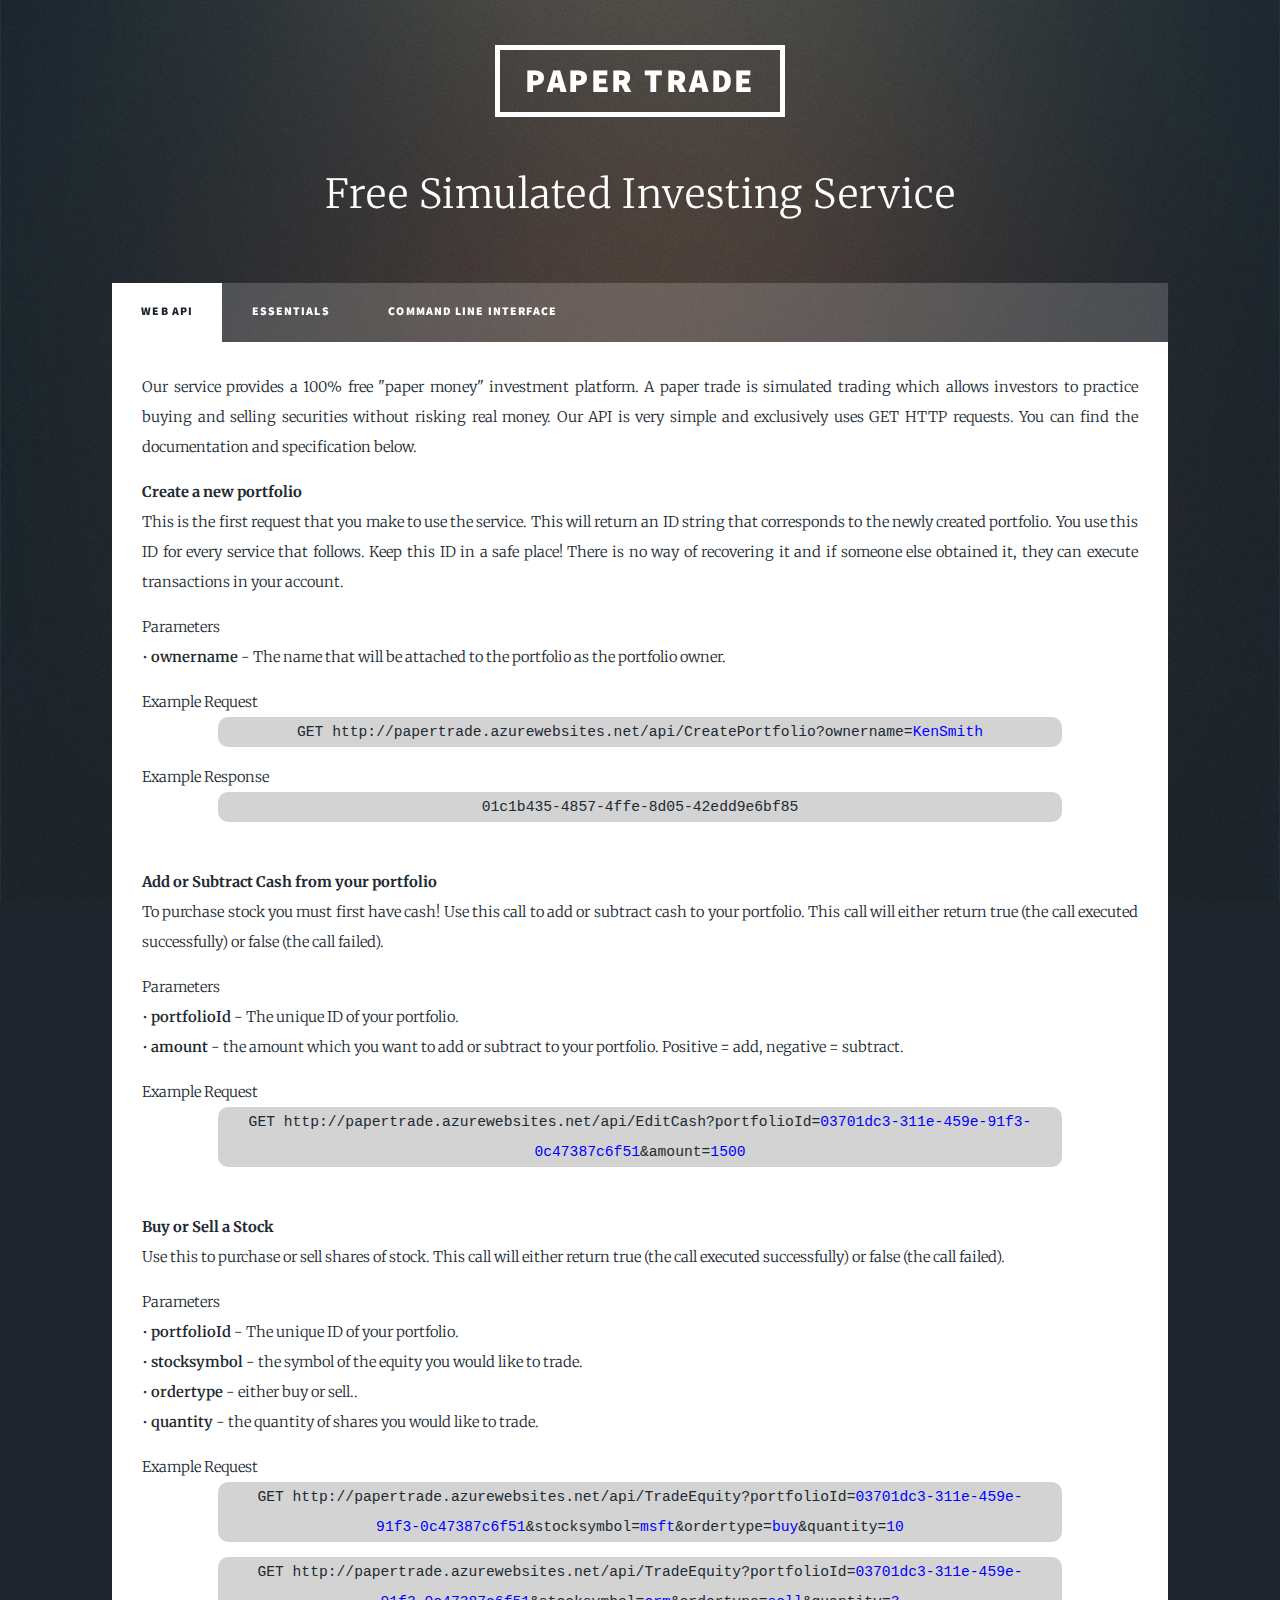
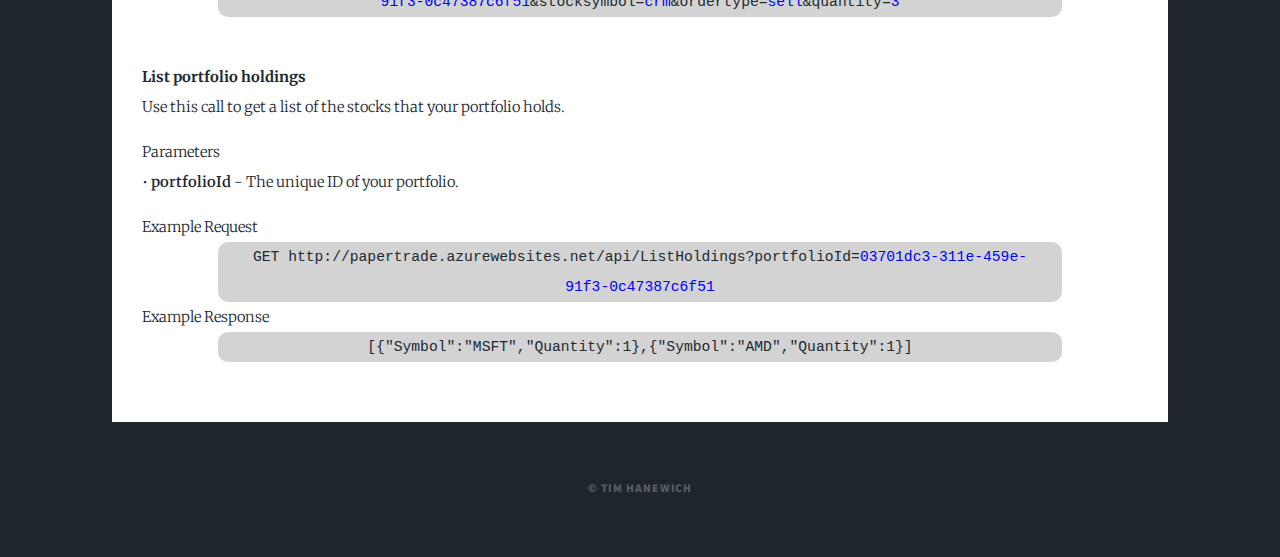
==== index.html @ 5785f02e "Initial Commit" ====
<!DOCTYPE HTML>

<html>
	<head>
		<title>Paper Trade</title>
		<meta charset="utf-8" />
		<meta name="viewport" content="width=device-width, initial-scale=1, user-scalable=no" />
		<link rel="stylesheet" href="assets/css/main.css" />
		<noscript><link rel="stylesheet" href="assets/css/noscript.css" /></noscript>
		<link rel="stylesheet" href="assets/css/tim.css"/>
	</head>
	<body class="is-preload">

		<!-- Wrapper -->
			<div id="wrapper" class="fade-in">

				<!-- Header -->
				<header id="header">
					<a href="index.html" class="logo">Paper Trade</a>
				</header>

				<!--Intro-->
				<p id="papertradedescription">Free Simulated Investing Service</p>

				<!-- Nav -->
				<nav id="nav">
					<ul class="links">
						<li class="active"><a href="index.html">Web API</a></li>
						<li><a href="generic.html">Essentials</a></li>
						<li><a href="elements.html">Command Line Interface</a></li>
					</ul>
				</nav>

				<!-- Main -->
				<div id="main">
					<div class="blankspace30"></div>
					<p class="desccontent">Our service provides a 100% free "paper money" investment platform.  A paper trade is simulated trading which allows investors to practice buying and selling securities without risking real money.  Our API is very simple and exclusively uses GET HTTP requests.  You can find the documentation and specification below.</p>
					
					<!--Create Portfolio-->
					<div class="blankspace15"></div>
					<p class="desccontent boldcontent">Create a new portfolio</p>
					<p class="desccontent">This is the first request that you make to use the service.  This will return an ID string that corresponds to the newly created portfolio.  You use this ID for every service that follows.  Keep this ID in a safe place!  There is no way of recovering it and if someone else obtained it, they can execute transactions in your account.</p>
					<div class="blankspace15"></div>
					<p class="desccontent">Parameters</p>
					<p class="desccontent">&#8226; <b>ownername</b> - The name that will be attached to the portfolio as the portfolio owner.</p>
					<div class="blankspace15"></div>
					<p class="desccontent">Example Request</p>
					<p class="desccontent codedemo">GET http://papertrade.azurewebsites.net/api/CreatePortfolio?ownername=<parameter>KenSmith</parameter></p>
					<div class="blankspace15"></div>
					<p class="desccontent">Example Response</p>
					<p class="desccontent codedemo">​01c1b435-4857-4ffe-8d05-42edd9e6bf85</p>
					<div class="blankspace30"></div>

					<!--Edit Cash-->
					<div class="blankspace15"></div>
					<p class="desccontent boldcontent">Add or Subtract Cash from your portfolio</p>
					<p class="desccontent">To purchase stock you must first have cash!  Use this call to add or subtract cash to your portfolio.  This call will either return true (the call executed successfully) or false (the call failed).</p>
					<div class="blankspace15"></div>
					<p class="desccontent">Parameters</p>
					<p class="desccontent">&#8226; <b>portfolioId</b> - The unique ID of your portfolio.</p>
					<p class="desccontent">&#8226; <b>amount</b> - the amount which you want to add or subtract to your portfolio.  Positive = add, negative = subtract.</p>
					<div class="blankspace15"></div>
					<p class="desccontent">Example Request</p>
					<p class="desccontent codedemo">GET http://papertrade.azurewebsites.net/api/EditCash?portfolioId=<parameter>03701dc3-311e-459e-91f3-0c47387c6f51</parameter>&amount=<parameter>1500</parameter></p>
					<div class="blankspace30"></div>

					<!--Buy/Sell a Stock-->
					<div class="blankspace15"></div>
					<p class="desccontent boldcontent">Buy or Sell a Stock</p>
					<p class="desccontent">Use this to purchase or sell shares of stock.  This call will either return true (the call executed successfully) or false (the call failed).</p>
					<div class="blankspace15"></div>
					<p class="desccontent">Parameters</p>
					<p class="desccontent">&#8226; <b>portfolioId</b> - The unique ID of your portfolio.</p>
					<p class="desccontent">&#8226; <b>stocksymbol</b> - the symbol of the equity you would like to trade.</p>
					<p class="desccontent">&#8226; <b>ordertype</b> - either buy or sell..</p>
					<p class="desccontent">&#8226; <b>quantity</b> - the quantity of shares you would like to trade.</p>
					<div class="blankspace15"></div>
					<p class="desccontent">Example Request</p>
					<p class="desccontent codedemo">​GET http://papertrade.azurewebsites.net/api/TradeEquity?portfolioId=<parameter>03701dc3-311e-459e-91f3-0c47387c6f51</parameter>&stocksymbol=<parameter>msft</parameter>&ordertype=<parameter>buy</parameter>&quantity=<parameter>10</parameter></p>
					<div class="blankspace15"></div>
					<p class="desccontent codedemo">​GET http://papertrade.azurewebsites.net/api/TradeEquity?portfolioId=<parameter>03701dc3-311e-459e-91f3-0c47387c6f51</parameter>&stocksymbol=<parameter>crm</parameter>&ordertype=<parameter>sell</parameter>&quantity=<parameter>3</parameter></p>
					<div class="blankspace30"></div>


					<!--List Portfolio holdings-->
					<div class="blankspace15"></div>
					<p class="desccontent boldcontent">List portfolio holdings</p>
					<p class="desccontent">Use this call to get a list of the stocks that your portfolio holds.</p>
					<div class="blankspace15"></div>
					<p class="desccontent">Parameters</p>
					<p class="desccontent">&#8226; <b>portfolioId</b> - The unique ID of your portfolio.</p>
					<div class="blankspace15"></div>
					<p class="desccontent">Example Request</p>
					<p class="desccontent codedemo">GET http://papertrade.azurewebsites.net/api/ListHoldings?portfolioId=<parameter>03701dc3-311e-459e-91f3-0c47387c6f51</parameter></p>
					<p class="desccontent">Example Response</p>
					<p class="desccontent codedemo">[{"Symbol":"MSFT","Quantity":1},{"Symbol":"AMD","Quantity":1}]</p>
					<div class="blankspace30"></div>
					
					<div class="blankspace30"></div>
				</div>


				<!-- Copyright -->
				<div id="copyright">
					<ul><li>&copy; Tim Hanewich</li></ul>
				</div>

			</div>

		<!-- Scripts -->
			<script src="assets/js/jquery.min.js"></script>
			<script src="assets/js/jquery.scrollex.min.js"></script>
			<script src="assets/js/jquery.scrolly.min.js"></script>
			<script src="assets/js/browser.min.js"></script>
			<script src="assets/js/breakpoints.min.js"></script>
			<script src="assets/js/util.js"></script>
			<script src="assets/js/main.js"></script>

	</body>
</html>
---- assets/css/main.css ----
@import url(fontawesome-all.min.css);
@import url("https://fonts.googleapis.com/css?family=Merriweather:300,700,300italic,700italic|Source+Sans+Pro:900");

/*
	Massively by HTML5 UP
	html5up.net | @ajlkn
	Free for personal and commercial use under the CCA 3.0 license (html5up.net/license)
*/

html, body, div, span, applet, object,
iframe, h1, h2, h3, h4, h5, h6, p, blockquote,
pre, a, abbr, acronym, address, big, cite,
code, del, dfn, em, img, ins, kbd, q, s, samp,
small, strike, strong, sub, sup, tt, var, b,
u, i, center, dl, dt, dd, ol, ul, li, fieldset,
form, label, legend, table, caption, tbody,
tfoot, thead, tr, th, td, article, aside,
canvas, details, embed, figure, figcaption,
footer, header, hgroup, menu, nav, output, ruby,
section, summary, time, mark, audio, video {
	margin: 0;
	padding: 0;
	border: 0;
	font-size: 100%;
	font: inherit;
	vertical-align: baseline;}

article, aside, details, figcaption, figure,
footer, header, hgroup, menu, nav, section {
	display: block;}

body {
	line-height: 1;
}

ol, ul {
	list-style: none;
}

blockquote, q {
	quotes: none;
}

	blockquote:before, blockquote:after, q:before, q:after {
		content: '';
		content: none;
	}

table {
	border-collapse: collapse;
	border-spacing: 0;
}

body {
	-webkit-text-size-adjust: none;
}

mark {
	background-color: transparent;
	color: inherit;
}

input::-moz-focus-inner {
	border: 0;
	padding: 0;
}

input, select, textarea {
	-moz-appearance: none;
	-webkit-appearance: none;
	-ms-appearance: none;
	appearance: none;
}

/* Basic */

	@-ms-viewport {
		width: device-width;
	}

	body {
		-ms-overflow-style: scrollbar;
	}

	@media screen and (max-width: 480px) {

		html, body {
			min-width: 320px;
		}

	}

	html {
		box-sizing: border-box;
	}

	*, *:before, *:after {
		box-sizing: inherit;
	}

	body {
		background-color: #1e252d;
	}

		body.is-preload *, body.is-preload *:before, body.is-preload *:after {
			-moz-animation: none !important;
			-webkit-animation: none !important;
			-ms-animation: none !important;
			animation: none !important;
			-moz-transition: none !important;
			-webkit-transition: none !important;
			-ms-transition: none !important;
			transition: none !important;
		}

/* Type */

	html {
		font-size: 16pt;
	}

		@media screen and (max-width: 1680px) {

			html {
				font-size: 12pt;
			}

		}

		@media screen and (max-width: 1280px) {

			html {
				font-size: 11pt;
			}

		}

		@media screen and (max-width: 360px) {

			html {
				font-size: 10pt;
			}

		}

	body {
		color: #212931;
	}

	body, input, select, textarea {
		font-family: "Merriweather", Georgia, serif;
		font-weight: 300;
		font-size: 1rem;
		line-height: 2.375;
	}

	a {
		-moz-transition: color 0.2s ease-in-out, background-color 0.2s ease-in-out, border-color 0.2s ease-in-out, box-shadow 0.2s ease-in-out;
		-webkit-transition: color 0.2s ease-in-out, background-color 0.2s ease-in-out, border-color 0.2s ease-in-out, box-shadow 0.2s ease-in-out;
		-ms-transition: color 0.2s ease-in-out, background-color 0.2s ease-in-out, border-color 0.2s ease-in-out, box-shadow 0.2s ease-in-out;
		transition: color 0.2s ease-in-out, background-color 0.2s ease-in-out, border-color 0.2s ease-in-out, box-shadow 0.2s ease-in-out;
		border-bottom: dotted 1px;
		text-decoration: none;
	}

		a:hover {
			border-bottom-color: transparent;
		}

	strong, b {
		font-weight: 600;
	}

	em, i {
		font-style: italic;
	}

	p {
		text-align: justify;
		/*margin: 0 0 2rem 0;*/
	}

	h1, h2, h3, h4, h5, h6 {
		font-family: "Source Sans Pro", Helvetica, sans-serif;
		font-weight: 900;
		line-height: 1.5;
		letter-spacing: 0.075em;
		text-transform: uppercase;
		margin: 0 0 1rem 0;
	}

		h1 a, h2 a, h3 a, h4 a, h5 a, h6 a {
			border-bottom: 0;
			color: inherit;
			text-decoration: none;
		}

	h1 {
		font-size: 4rem;
		line-height: 1.1;
		margin: 0 0 2rem 0;
	}

	h2 {
		font-size: 1.75rem;
		line-height: 1.3;
		margin: 0 0 1.5rem 0;
	}

	h3 {
		font-size: 1.25rem;
		margin: 0 0 1.5rem 0;
	}

	h4 {
		font-size: 1rem;
	}

	h5 {
		font-size: 0.9rem;
	}

	h6 {
		font-size: 0.8rem;
	}

	sub {
		font-size: 0.8rem;
		position: relative;
		top: 0.5rem;
	}

	sup {
		font-size: 0.8rem;
		position: relative;
		top: -0.5rem;
	}

	blockquote {
		border-left: solid 4px;
		font-style: italic;
		margin: 0 0 2rem 0;
		padding: 0.5rem 0 0.5rem 2rem;
	}

	code {
		border: solid 2px;
		font-family: "Courier New", monospace;
		font-size: 0.9rem;
		margin: 0 0.25rem;
		padding: 0.25rem 0.65rem;
	}

	pre {
		-webkit-overflow-scrolling: touch;
		font-family: "Courier New", monospace;
		font-size: 0.9rem;
		margin: 0 0 2rem 0;
	}

		pre code {
			display: block;
			line-height: 1.75;
			padding: 1rem 1.5rem;
			overflow-x: auto;
		}

	hr {
		border: 0;
		border-bottom: solid 2px;
		margin: 3rem 0;
	}

		hr.major {
			margin: 5rem 0;
		}

	.align-left {
		text-align: left;
	}

	.align-center {
		text-align: center;
	}

	.align-right {
		text-align: right;
	}

	input, select, textarea {
		color: #212931;
	}

	a {
		color: #212931;
		border-bottom-color: rgba(33, 41, 49, 0.5);
	}

		a:hover {
			border-bottom-color: transparent;
			color: #18bfef !important;
		}

	strong, b {
		color: #212931;
	}

	h1, h2, h3, h4, h5, h6 {
		color: #212931;
	}

	blockquote {
		border-left-color: #eeeeee;
	}

	code {
		background: rgba(220, 220, 220, 0.25);
		border-color: #eeeeee;
	}

	hr {
		border-bottom-color: #eeeeee;
	}

/* Row */

	.row {
		display: flex;
		flex-wrap: wrap;
		box-sizing: border-box;
		align-items: stretch;
	}

		.row > * {
			box-sizing: border-box;
		}

		.row.gtr-uniform > * > :last-child {
			margin-bottom: 0;
		}

		.row.aln-left {
			justify-content: flex-start;
		}

		.row.aln-center {
			justify-content: center;
		}

		.row.aln-right {
			justify-content: flex-end;
		}

		.row.aln-top {
			align-items: flex-start;
		}

		.row.aln-middle {
			align-items: center;
		}

		.row.aln-bottom {
			align-items: flex-end;
		}

		.row > .imp {
			order: -1;
		}

		.row > .col-1 {
			width: 8.33333%;
		}

		.row > .off-1 {
			margin-left: 8.33333%;
		}

		.row > .col-2 {
			width: 16.66667%;
		}

		.row > .off-2 {
			margin-left: 16.66667%;
		}

		.row > .col-3 {
			width: 25%;
		}

		.row > .off-3 {
			margin-left: 25%;
		}

		.row > .col-4 {
			width: 33.33333%;
		}

		.row > .off-4 {
			margin-left: 33.33333%;
		}

		.row > .col-5 {
			width: 41.66667%;
		}

		.row > .off-5 {
			margin-left: 41.66667%;
		}

		.row > .col-6 {
			width: 50%;
		}

		.row > .off-6 {
			margin-left: 50%;
		}

		.row > .col-7 {
			width: 58.33333%;
		}

		.row > .off-7 {
			margin-left: 58.33333%;
		}

		.row > .col-8 {
			width: 66.66667%;
		}

		.row > .off-8 {
			margin-left: 66.66667%;
		}

		.row > .col-9 {
			width: 75%;
		}

		.row > .off-9 {
			margin-left: 75%;
		}

		.row > .col-10 {
			width: 83.33333%;
		}

		.row > .off-10 {
			margin-left: 83.33333%;
		}

		.row > .col-11 {
			width: 91.66667%;
		}

		.row > .off-11 {
			margin-left: 91.66667%;
		}

		.row > .col-12 {
			width: 100%;
		}

		.row > .off-12 {
			margin-left: 100%;
		}

		.row.gtr-0 {
			margin-top: 0;
			margin-left: 0rem;
		}

			.row.gtr-0 > * {
				padding: 0 0 0 0rem;
			}

			.row.gtr-0.gtr-uniform {
				margin-top: 0rem;
			}

				.row.gtr-0.gtr-uniform > * {
					padding-top: 0rem;
				}

		.row.gtr-25 {
			margin-top: 0;
			margin-left: -0.375rem;
		}

			.row.gtr-25 > * {
				padding: 0 0 0 0.375rem;
			}

			.row.gtr-25.gtr-uniform {
				margin-top: -0.375rem;
			}

				.row.gtr-25.gtr-uniform > * {
					padding-top: 0.375rem;
				}

		.row.gtr-50 {
			margin-top: 0;
			margin-left: -0.75rem;
		}

			.row.gtr-50 > * {
				padding: 0 0 0 0.75rem;
			}

			.row.gtr-50.gtr-uniform {
				margin-top: -0.75rem;
			}

				.row.gtr-50.gtr-uniform > * {
					padding-top: 0.75rem;
				}

		.row {
			margin-top: 0;
			margin-left: -1.5rem;
		}

			.row > * {
				padding: 0 0 0 1.5rem;
			}

			.row.gtr-uniform {
				margin-top: -1.5rem;
			}

				.row.gtr-uniform > * {
					padding-top: 1.5rem;
				}

		.row.gtr-150 {
			margin-top: 0;
			margin-left: -2.25rem;
		}

			.row.gtr-150 > * {
				padding: 0 0 0 2.25rem;
			}

			.row.gtr-150.gtr-uniform {
				margin-top: -2.25rem;
			}

				.row.gtr-150.gtr-uniform > * {
					padding-top: 2.25rem;
				}

		.row.gtr-200 {
			margin-top: 0;
			margin-left: -3rem;
		}

			.row.gtr-200 > * {
				padding: 0 0 0 3rem;
			}

			.row.gtr-200.gtr-uniform {
				margin-top: -3rem;
			}

				.row.gtr-200.gtr-uniform > * {
					padding-top: 3rem;
				}

		@media screen and (max-width: 1680px) {

			.row {
				display: flex;
				flex-wrap: wrap;
				box-sizing: border-box;
				align-items: stretch;
			}

				.row > * {
					box-sizing: border-box;
				}

				.row.gtr-uniform > * > :last-child {
					margin-bottom: 0;
				}

				.row.aln-left {
					justify-content: flex-start;
				}

				.row.aln-center {
					justify-content: center;
				}

				.row.aln-right {
					justify-content: flex-end;
				}

				.row.aln-top {
					align-items: flex-start;
				}

				.row.aln-middle {
					align-items: center;
				}

				.row.aln-bottom {
					align-items: flex-end;
				}

				.row > .imp-xlarge {
					order: -1;
				}

				.row > .col-1-xlarge {
					width: 8.33333%;
				}

				.row > .off-1-xlarge {
					margin-left: 8.33333%;
				}

				.row > .col-2-xlarge {
					width: 16.66667%;
				}

				.row > .off-2-xlarge {
					margin-left: 16.66667%;
				}

				.row > .col-3-xlarge {
					width: 25%;
				}

				.row > .off-3-xlarge {
					margin-left: 25%;
				}

				.row > .col-4-xlarge {
					width: 33.33333%;
				}

				.row > .off-4-xlarge {
					margin-left: 33.33333%;
				}

				.row > .col-5-xlarge {
					width: 41.66667%;
				}

				.row > .off-5-xlarge {
					margin-left: 41.66667%;
				}

				.row > .col-6-xlarge {
					width: 50%;
				}

				.row > .off-6-xlarge {
					margin-left: 50%;
				}

				.row > .col-7-xlarge {
					width: 58.33333%;
				}

				.row > .off-7-xlarge {
					margin-left: 58.33333%;
				}

				.row > .col-8-xlarge {
					width: 66.66667%;
				}

				.row > .off-8-xlarge {
					margin-left: 66.66667%;
				}

				.row > .col-9-xlarge {
					width: 75%;
				}

				.row > .off-9-xlarge {
					margin-left: 75%;
				}

				.row > .col-10-xlarge {
					width: 83.33333%;
				}

				.row > .off-10-xlarge {
					margin-left: 83.33333%;
				}

				.row > .col-11-xlarge {
					width: 91.66667%;
				}

				.row > .off-11-xlarge {
					margin-left: 91.66667%;
				}

				.row > .col-12-xlarge {
					width: 100%;
				}

				.row > .off-12-xlarge {
					margin-left: 100%;
				}

				.row.gtr-0 {
					margin-top: 0;
					margin-left: 0rem;
				}

					.row.gtr-0 > * {
						padding: 0 0 0 0rem;
					}

					.row.gtr-0.gtr-uniform {
						margin-top: 0rem;
					}

						.row.gtr-0.gtr-uniform > * {
							padding-top: 0rem;
						}

				.row.gtr-25 {
					margin-top: 0;
					margin-left: -0.375rem;
				}

					.row.gtr-25 > * {
						padding: 0 0 0 0.375rem;
					}

					.row.gtr-25.gtr-uniform {
						margin-top: -0.375rem;
					}

						.row.gtr-25.gtr-uniform > * {
							padding-top: 0.375rem;
						}

				.row.gtr-50 {
					margin-top: 0;
					margin-left: -0.75rem;
				}

					.row.gtr-50 > * {
						padding: 0 0 0 0.75rem;
					}

					.row.gtr-50.gtr-uniform {
						margin-top: -0.75rem;
					}

						.row.gtr-50.gtr-uniform > * {
							padding-top: 0.75rem;
						}

				.row {
					margin-top: 0;
					margin-left: -1.5rem;
				}

					.row > * {
						padding: 0 0 0 1.5rem;
					}

					.row.gtr-uniform {
						margin-top: -1.5rem;
					}

						.row.gtr-uniform > * {
							padding-top: 1.5rem;
						}

				.row.gtr-150 {
					margin-top: 0;
					margin-left: -2.25rem;
				}

					.row.gtr-150 > * {
						padding: 0 0 0 2.25rem;
					}

					.row.gtr-150.gtr-uniform {
						margin-top: -2.25rem;
					}

						.row.gtr-150.gtr-uniform > * {
							padding-top: 2.25rem;
						}

				.row.gtr-200 {
					margin-top: 0;
					margin-left: -3rem;
				}

					.row.gtr-200 > * {
						padding: 0 0 0 3rem;
					}

					.row.gtr-200.gtr-uniform {
						margin-top: -3rem;
					}

						.row.gtr-200.gtr-uniform > * {
							padding-top: 3rem;
						}

		}

		@media screen and (max-width: 1280px) {

			.row {
				display: flex;
				flex-wrap: wrap;
				box-sizing: border-box;
				align-items: stretch;
			}

				.row > * {
					box-sizing: border-box;
				}

				.row.gtr-uniform > * > :last-child {
					margin-bottom: 0;
				}

				.row.aln-left {
					justify-content: flex-start;
				}

				.row.aln-center {
					justify-content: center;
				}

				.row.aln-right {
					justify-content: flex-end;
				}

				.row.aln-top {
					align-items: flex-start;
				}

				.row.aln-middle {
					align-items: center;
				}

				.row.aln-bottom {
					align-items: flex-end;
				}

				.row > .imp-large {
					order: -1;
				}

				.row > .col-1-large {
					width: 8.33333%;
				}

				.row > .off-1-large {
					margin-left: 8.33333%;
				}

				.row > .col-2-large {
					width: 16.66667%;
				}

				.row > .off-2-large {
					margin-left: 16.66667%;
				}

				.row > .col-3-large {
					width: 25%;
				}

				.row > .off-3-large {
					margin-left: 25%;
				}

				.row > .col-4-large {
					width: 33.33333%;
				}

				.row > .off-4-large {
					margin-left: 33.33333%;
				}

				.row > .col-5-large {
					width: 41.66667%;
				}

				.row > .off-5-large {
					margin-left: 41.66667%;
				}

				.row > .col-6-large {
					width: 50%;
				}

				.row > .off-6-large {
					margin-left: 50%;
				}

				.row > .col-7-large {
					width: 58.33333%;
				}

				.row > .off-7-large {
					margin-left: 58.33333%;
				}

				.row > .col-8-large {
					width: 66.66667%;
				}

				.row > .off-8-large {
					margin-left: 66.66667%;
				}

				.row > .col-9-large {
					width: 75%;
				}

				.row > .off-9-large {
					margin-left: 75%;
				}

				.row > .col-10-large {
					width: 83.33333%;
				}

				.row > .off-10-large {
					margin-left: 83.33333%;
				}

				.row > .col-11-large {
					width: 91.66667%;
				}

				.row > .off-11-large {
					margin-left: 91.66667%;
				}

				.row > .col-12-large {
					width: 100%;
				}

				.row > .off-12-large {
					margin-left: 100%;
				}

				.row.gtr-0 {
					margin-top: 0;
					margin-left: 0rem;
				}

					.row.gtr-0 > * {
						padding: 0 0 0 0rem;
					}

					.row.gtr-0.gtr-uniform {
						margin-top: 0rem;
					}

						.row.gtr-0.gtr-uniform > * {
							padding-top: 0rem;
						}

				.row.gtr-25 {
					margin-top: 0;
					margin-left: -0.375rem;
				}

					.row.gtr-25 > * {
						padding: 0 0 0 0.375rem;
					}

					.row.gtr-25.gtr-uniform {
						margin-top: -0.375rem;
					}

						.row.gtr-25.gtr-uniform > * {
							padding-top: 0.375rem;
						}

				.row.gtr-50 {
					margin-top: 0;
					margin-left: -0.75rem;
				}

					.row.gtr-50 > * {
						padding: 0 0 0 0.75rem;
					}

					.row.gtr-50.gtr-uniform {
						margin-top: -0.75rem;
					}

						.row.gtr-50.gtr-uniform > * {
							padding-top: 0.75rem;
						}

				.row {
					margin-top: 0;
					margin-left: -1.5rem;
				}

					.row > * {
						padding: 0 0 0 1.5rem;
					}

					.row.gtr-uniform {
						margin-top: -1.5rem;
					}

						.row.gtr-uniform > * {
							padding-top: 1.5rem;
						}

				.row.gtr-150 {
					margin-top: 0;
					margin-left: -2.25rem;
				}

					.row.gtr-150 > * {
						padding: 0 0 0 2.25rem;
					}

					.row.gtr-150.gtr-uniform {
						margin-top: -2.25rem;
					}

						.row.gtr-150.gtr-uniform > * {
							padding-top: 2.25rem;
						}

				.row.gtr-200 {
					margin-top: 0;
					margin-left: -3rem;
				}

					.row.gtr-200 > * {
						padding: 0 0 0 3rem;
					}

					.row.gtr-200.gtr-uniform {
						margin-top: -3rem;
					}

						.row.gtr-200.gtr-uniform > * {
							padding-top: 3rem;
						}

		}

		@media screen and (max-width: 980px) {

			.row {
				display: flex;
				flex-wrap: wrap;
				box-sizing: border-box;
				align-items: stretch;
			}

				.row > * {
					box-sizing: border-box;
				}

				.row.gtr-uniform > * > :last-child {
					margin-bottom: 0;
				}

				.row.aln-left {
					justify-content: flex-start;
				}

				.row.aln-center {
					justify-content: center;
				}

				.row.aln-right {
					justify-content: flex-end;
				}

				.row.aln-top {
					align-items: flex-start;
				}

				.row.aln-middle {
					align-items: center;
				}

				.row.aln-bottom {
					align-items: flex-end;
				}

				.row > .imp-medium {
					order: -1;
				}

				.row > .col-1-medium {
					width: 8.33333%;
				}

				.row > .off-1-medium {
					margin-left: 8.33333%;
				}

				.row > .col-2-medium {
					width: 16.66667%;
				}

				.row > .off-2-medium {
					margin-left: 16.66667%;
				}

				.row > .col-3-medium {
					width: 25%;
				}

				.row > .off-3-medium {
					margin-left: 25%;
				}

				.row > .col-4-medium {
					width: 33.33333%;
				}

				.row > .off-4-medium {
					margin-left: 33.33333%;
				}

				.row > .col-5-medium {
					width: 41.66667%;
				}

				.row > .off-5-medium {
					margin-left: 41.66667%;
				}

				.row > .col-6-medium {
					width: 50%;
				}

				.row > .off-6-medium {
					margin-left: 50%;
				}

				.row > .col-7-medium {
					width: 58.33333%;
				}

				.row > .off-7-medium {
					margin-left: 58.33333%;
				}

				.row > .col-8-medium {
					width: 66.66667%;
				}

				.row > .off-8-medium {
					margin-left: 66.66667%;
				}

				.row > .col-9-medium {
					width: 75%;
				}

				.row > .off-9-medium {
					margin-left: 75%;
				}

				.row > .col-10-medium {
					width: 83.33333%;
				}

				.row > .off-10-medium {
					margin-left: 83.33333%;
				}

				.row > .col-11-medium {
					width: 91.66667%;
				}

				.row > .off-11-medium {
					margin-left: 91.66667%;
				}

				.row > .col-12-medium {
					width: 100%;
				}

				.row > .off-12-medium {
					margin-left: 100%;
				}

				.row.gtr-0 {
					margin-top: 0;
					margin-left: 0rem;
				}

					.row.gtr-0 > * {
						padding: 0 0 0 0rem;
					}

					.row.gtr-0.gtr-uniform {
						margin-top: 0rem;
					}

						.row.gtr-0.gtr-uniform > * {
							padding-top: 0rem;
						}

				.row.gtr-25 {
					margin-top: 0;
					margin-left: -0.375rem;
				}

					.row.gtr-25 > * {
						padding: 0 0 0 0.375rem;
					}

					.row.gtr-25.gtr-uniform {
						margin-top: -0.375rem;
					}

						.row.gtr-25.gtr-uniform > * {
							padding-top: 0.375rem;
						}

				.row.gtr-50 {
					margin-top: 0;
					margin-left: -0.75rem;
				}

					.row.gtr-50 > * {
						padding: 0 0 0 0.75rem;
					}

					.row.gtr-50.gtr-uniform {
						margin-top: -0.75rem;
					}

						.row.gtr-50.gtr-uniform > * {
							padding-top: 0.75rem;
						}

				.row {
					margin-top: 0;
					margin-left: -1.5rem;
				}

					.row > * {
						padding: 0 0 0 1.5rem;
					}

					.row.gtr-uniform {
						margin-top: -1.5rem;
					}

						.row.gtr-uniform > * {
							padding-top: 1.5rem;
						}

				.row.gtr-150 {
					margin-top: 0;
					margin-left: -2.25rem;
				}

					.row.gtr-150 > * {
						padding: 0 0 0 2.25rem;
					}

					.row.gtr-150.gtr-uniform {
						margin-top: -2.25rem;
					}

						.row.gtr-150.gtr-uniform > * {
							padding-top: 2.25rem;
						}

				.row.gtr-200 {
					margin-top: 0;
					margin-left: -3rem;
				}

					.row.gtr-200 > * {
						padding: 0 0 0 3rem;
					}

					.row.gtr-200.gtr-uniform {
						margin-top: -3rem;
					}

						.row.gtr-200.gtr-uniform > * {
							padding-top: 3rem;
						}

		}

		@media screen and (max-width: 736px) {

			.row {
				display: flex;
				flex-wrap: wrap;
				box-sizing: border-box;
				align-items: stretch;
			}

				.row > * {
					box-sizing: border-box;
				}

				.row.gtr-uniform > * > :last-child {
					margin-bottom: 0;
				}

				.row.aln-left {
					justify-content: flex-start;
				}

				.row.aln-center {
					justify-content: center;
				}

				.row.aln-right {
					justify-content: flex-end;
				}

				.row.aln-top {
					align-items: flex-start;
				}

				.row.aln-middle {
					align-items: center;
				}

				.row.aln-bottom {
					align-items: flex-end;
				}

				.row > .imp-small {
					order: -1;
				}

				.row > .col-1-small {
					width: 8.33333%;
				}

				.row > .off-1-small {
					margin-left: 8.33333%;
				}

				.row > .col-2-small {
					width: 16.66667%;
				}

				.row > .off-2-small {
					margin-left: 16.66667%;
				}

				.row > .col-3-small {
					width: 25%;
				}

				.row > .off-3-small {
					margin-left: 25%;
				}

				.row > .col-4-small {
					width: 33.33333%;
				}

				.row > .off-4-small {
					margin-left: 33.33333%;
				}

				.row > .col-5-small {
					width: 41.66667%;
				}

				.row > .off-5-small {
					margin-left: 41.66667%;
				}

				.row > .col-6-small {
					width: 50%;
				}

				.row > .off-6-small {
					margin-left: 50%;
				}

				.row > .col-7-small {
					width: 58.33333%;
				}

				.row > .off-7-small {
					margin-left: 58.33333%;
				}

				.row > .col-8-small {
					width: 66.66667%;
				}

				.row > .off-8-small {
					margin-left: 66.66667%;
				}

				.row > .col-9-small {
					width: 75%;
				}

				.row > .off-9-small {
					margin-left: 75%;
				}

				.row > .col-10-small {
					width: 83.33333%;
				}

				.row > .off-10-small {
					margin-left: 83.33333%;
				}

				.row > .col-11-small {
					width: 91.66667%;
				}

				.row > .off-11-small {
					margin-left: 91.66667%;
				}

				.row > .col-12-small {
					width: 100%;
				}

				.row > .off-12-small {
					margin-left: 100%;
				}

				.row.gtr-0 {
					margin-top: 0;
					margin-left: 0rem;
				}

					.row.gtr-0 > * {
						padding: 0 0 0 0rem;
					}

					.row.gtr-0.gtr-uniform {
						margin-top: 0rem;
					}

						.row.gtr-0.gtr-uniform > * {
							padding-top: 0rem;
						}

				.row.gtr-25 {
					margin-top: 0;
					margin-left: -0.375rem;
				}

					.row.gtr-25 > * {
						padding: 0 0 0 0.375rem;
					}

					.row.gtr-25.gtr-uniform {
						margin-top: -0.375rem;
					}

						.row.gtr-25.gtr-uniform > * {
							padding-top: 0.375rem;
						}

				.row.gtr-50 {
					margin-top: 0;
					margin-left: -0.75rem;
				}

					.row.gtr-50 > * {
						padding: 0 0 0 0.75rem;
					}

					.row.gtr-50.gtr-uniform {
						margin-top: -0.75rem;
					}

						.row.gtr-50.gtr-uniform > * {
							padding-top: 0.75rem;
						}

				.row {
					margin-top: 0;
					margin-left: -1.5rem;
				}

					.row > * {
						padding: 0 0 0 1.5rem;
					}

					.row.gtr-uniform {
						margin-top: -1.5rem;
					}

						.row.gtr-uniform > * {
							padding-top: 1.5rem;
						}

				.row.gtr-150 {
					margin-top: 0;
					margin-left: -2.25rem;
				}

					.row.gtr-150 > * {
						padding: 0 0 0 2.25rem;
					}

					.row.gtr-150.gtr-uniform {
						margin-top: -2.25rem;
					}

						.row.gtr-150.gtr-uniform > * {
							padding-top: 2.25rem;
						}

				.row.gtr-200 {
					margin-top: 0;
					margin-left: -3rem;
				}

					.row.gtr-200 > * {
						padding: 0 0 0 3rem;
					}

					.row.gtr-200.gtr-uniform {
						margin-top: -3rem;
					}

						.row.gtr-200.gtr-uniform > * {
							padding-top: 3rem;
						}

		}

		@media screen and (max-width: 480px) {

			.row {
				display: flex;
				flex-wrap: wrap;
				box-sizing: border-box;
				align-items: stretch;
			}

				.row > * {
					box-sizing: border-box;
				}

				.row.gtr-uniform > * > :last-child {
					margin-bottom: 0;
				}

				.row.aln-left {
					justify-content: flex-start;
				}

				.row.aln-center {
					justify-content: center;
				}

				.row.aln-right {
					justify-content: flex-end;
				}

				.row.aln-top {
					align-items: flex-start;
				}

				.row.aln-middle {
					align-items: center;
				}

				.row.aln-bottom {
					align-items: flex-end;
				}

				.row > .imp-xsmall {
					order: -1;
				}

				.row > .col-1-xsmall {
					width: 8.33333%;
				}

				.row > .off-1-xsmall {
					margin-left: 8.33333%;
				}

				.row > .col-2-xsmall {
					width: 16.66667%;
				}

				.row > .off-2-xsmall {
					margin-left: 16.66667%;
				}

				.row > .col-3-xsmall {
					width: 25%;
				}

				.row > .off-3-xsmall {
					margin-left: 25%;
				}

				.row > .col-4-xsmall {
					width: 33.33333%;
				}

				.row > .off-4-xsmall {
					margin-left: 33.33333%;
				}

				.row > .col-5-xsmall {
					width: 41.66667%;
				}

				.row > .off-5-xsmall {
					margin-left: 41.66667%;
				}

				.row > .col-6-xsmall {
					width: 50%;
				}

				.row > .off-6-xsmall {
					margin-left: 50%;
				}

				.row > .col-7-xsmall {
					width: 58.33333%;
				}

				.row > .off-7-xsmall {
					margin-left: 58.33333%;
				}

				.row > .col-8-xsmall {
					width: 66.66667%;
				}

				.row > .off-8-xsmall {
					margin-left: 66.66667%;
				}

				.row > .col-9-xsmall {
					width: 75%;
				}

				.row > .off-9-xsmall {
					margin-left: 75%;
				}

				.row > .col-10-xsmall {
					width: 83.33333%;
				}

				.row > .off-10-xsmall {
					margin-left: 83.33333%;
				}

				.row > .col-11-xsmall {
					width: 91.66667%;
				}

				.row > .off-11-xsmall {
					margin-left: 91.66667%;
				}

				.row > .col-12-xsmall {
					width: 100%;
				}

				.row > .off-12-xsmall {
					margin-left: 100%;
				}

				.row.gtr-0 {
					margin-top: 0;
					margin-left: 0rem;
				}

					.row.gtr-0 > * {
						padding: 0 0 0 0rem;
					}

					.row.gtr-0.gtr-uniform {
						margin-top: 0rem;
					}

						.row.gtr-0.gtr-uniform > * {
							padding-top: 0rem;
						}

				.row.gtr-25 {
					margin-top: 0;
					margin-left: -0.375rem;
				}

					.row.gtr-25 > * {
						padding: 0 0 0 0.375rem;
					}

					.row.gtr-25.gtr-uniform {
						margin-top: -0.375rem;
					}

						.row.gtr-25.gtr-uniform > * {
							padding-top: 0.375rem;
						}

				.row.gtr-50 {
					margin-top: 0;
					margin-left: -0.75rem;
				}

					.row.gtr-50 > * {
						padding: 0 0 0 0.75rem;
					}

					.row.gtr-50.gtr-uniform {
						margin-top: -0.75rem;
					}

						.row.gtr-50.gtr-uniform > * {
							padding-top: 0.75rem;
						}

				.row {
					margin-top: 0;
					margin-left: -1.5rem;
				}

					.row > * {
						padding: 0 0 0 1.5rem;
					}

					.row.gtr-uniform {
						margin-top: -1.5rem;
					}

						.row.gtr-uniform > * {
							padding-top: 1.5rem;
						}

				.row.gtr-150 {
					margin-top: 0;
					margin-left: -2.25rem;
				}

					.row.gtr-150 > * {
						padding: 0 0 0 2.25rem;
					}

					.row.gtr-150.gtr-uniform {
						margin-top: -2.25rem;
					}

						.row.gtr-150.gtr-uniform > * {
							padding-top: 2.25rem;
						}

				.row.gtr-200 {
					margin-top: 0;
					margin-left: -3rem;
				}

					.row.gtr-200 > * {
						padding: 0 0 0 3rem;
					}

					.row.gtr-200.gtr-uniform {
						margin-top: -3rem;
					}

						.row.gtr-200.gtr-uniform > * {
							padding-top: 3rem;
						}

		}

		@media screen and (max-width: 360px) {

			.row {
				display: flex;
				flex-wrap: wrap;
				box-sizing: border-box;
				align-items: stretch;
			}

				.row > * {
					box-sizing: border-box;
				}

				.row.gtr-uniform > * > :last-child {
					margin-bottom: 0;
				}

				.row.aln-left {
					justify-content: flex-start;
				}

				.row.aln-center {
					justify-content: center;
				}

				.row.aln-right {
					justify-content: flex-end;
				}

				.row.aln-top {
					align-items: flex-start;
				}

				.row.aln-middle {
					align-items: center;
				}

				.row.aln-bottom {
					align-items: flex-end;
				}

				.row > .imp-xxsmall {
					order: -1;
				}

				.row > .col-1-xxsmall {
					width: 8.33333%;
				}

				.row > .off-1-xxsmall {
					margin-left: 8.33333%;
				}

				.row > .col-2-xxsmall {
					width: 16.66667%;
				}

				.row > .off-2-xxsmall {
					margin-left: 16.66667%;
				}

				.row > .col-3-xxsmall {
					width: 25%;
				}

				.row > .off-3-xxsmall {
					margin-left: 25%;
				}

				.row > .col-4-xxsmall {
					width: 33.33333%;
				}

				.row > .off-4-xxsmall {
					margin-left: 33.33333%;
				}

				.row > .col-5-xxsmall {
					width: 41.66667%;
				}

				.row > .off-5-xxsmall {
					margin-left: 41.66667%;
				}

				.row > .col-6-xxsmall {
					width: 50%;
				}

				.row > .off-6-xxsmall {
					margin-left: 50%;
				}

				.row > .col-7-xxsmall {
					width: 58.33333%;
				}

				.row > .off-7-xxsmall {
					margin-left: 58.33333%;
				}

				.row > .col-8-xxsmall {
					width: 66.66667%;
				}

				.row > .off-8-xxsmall {
					margin-left: 66.66667%;
				}

				.row > .col-9-xxsmall {
					width: 75%;
				}

				.row > .off-9-xxsmall {
					margin-left: 75%;
				}

				.row > .col-10-xxsmall {
					width: 83.33333%;
				}

				.row > .off-10-xxsmall {
					margin-left: 83.33333%;
				}

				.row > .col-11-xxsmall {
					width: 91.66667%;
				}

				.row > .off-11-xxsmall {
					margin-left: 91.66667%;
				}

				.row > .col-12-xxsmall {
					width: 100%;
				}

				.row > .off-12-xxsmall {
					margin-left: 100%;
				}

				.row.gtr-0 {
					margin-top: 0;
					margin-left: 0rem;
				}

					.row.gtr-0 > * {
						padding: 0 0 0 0rem;
					}

					.row.gtr-0.gtr-uniform {
						margin-top: 0rem;
					}

						.row.gtr-0.gtr-uniform > * {
							padding-top: 0rem;
						}

				.row.gtr-25 {
					margin-top: 0;
					margin-left: -0.375rem;
				}

					.row.gtr-25 > * {
						padding: 0 0 0 0.375rem;
					}

					.row.gtr-25.gtr-uniform {
						margin-top: -0.375rem;
					}

						.row.gtr-25.gtr-uniform > * {
							padding-top: 0.375rem;
						}

				.row.gtr-50 {
					margin-top: 0;
					margin-left: -0.75rem;
				}

					.row.gtr-50 > * {
						padding: 0 0 0 0.75rem;
					}

					.row.gtr-50.gtr-uniform {
						margin-top: -0.75rem;
					}

						.row.gtr-50.gtr-uniform > * {
							padding-top: 0.75rem;
						}

				.row {
					margin-top: 0;
					margin-left: -1.5rem;
				}

					.row > * {
						padding: 0 0 0 1.5rem;
					}

					.row.gtr-uniform {
						margin-top: -1.5rem;
					}

						.row.gtr-uniform > * {
							padding-top: 1.5rem;
						}

				.row.gtr-150 {
					margin-top: 0;
					margin-left: -2.25rem;
				}

					.row.gtr-150 > * {
						padding: 0 0 0 2.25rem;
					}

					.row.gtr-150.gtr-uniform {
						margin-top: -2.25rem;
					}

						.row.gtr-150.gtr-uniform > * {
							padding-top: 2.25rem;
						}

				.row.gtr-200 {
					margin-top: 0;
					margin-left: -3rem;
				}

					.row.gtr-200 > * {
						padding: 0 0 0 3rem;
					}

					.row.gtr-200.gtr-uniform {
						margin-top: -3rem;
					}

						.row.gtr-200.gtr-uniform > * {
							padding-top: 3rem;
						}

		}

/* Box */

	.box {
		border: solid 2px;
		margin-bottom: 2rem;
		padding: 1.5rem;
	}

		.box > :last-child,
		.box > :last-child > :last-child,
		.box > :last-child > :last-child > :last-child {
			margin-bottom: 0;
		}

		.box.alt {
			border: 0;
			border-radius: 0;
			padding: 0;
		}

	.box {
		border-color: #eeeeee;
	}

/* Button */

	input[type="submit"],
	input[type="reset"],
	input[type="button"],
	button,
	.button {
		-moz-appearance: none;
		-webkit-appearance: none;
		-ms-appearance: none;
		appearance: none;
		-moz-transition: background-color 0.2s ease-in-out, box-shadow 0.2s ease-in-out, color 0.2s ease-in-out;
		-webkit-transition: background-color 0.2s ease-in-out, box-shadow 0.2s ease-in-out, color 0.2s ease-in-out;
		-ms-transition: background-color 0.2s ease-in-out, box-shadow 0.2s ease-in-out, color 0.2s ease-in-out;
		transition: background-color 0.2s ease-in-out, box-shadow 0.2s ease-in-out, color 0.2s ease-in-out;
		border: 0;
		border-radius: 0;
		cursor: pointer;
		display: inline-block;
		font-family: "Source Sans Pro", Helvetica, sans-serif;
		font-size: 0.8rem;
		font-weight: 900;
		letter-spacing: 0.075em;
		height: 3rem;
		line-height: 3rem;
		padding: 0 2rem;
		text-align: center;
		text-decoration: none;
		text-transform: uppercase;
		white-space: nowrap;
	}

		input[type="submit"].icon:before,
		input[type="reset"].icon:before,
		input[type="button"].icon:before,
		button.icon:before,
		.button.icon:before {
			margin-right: 0.5rem;
		}

		input[type="submit"].icon.solo,
		input[type="reset"].icon.solo,
		input[type="button"].icon.solo,
		button.icon.solo,
		.button.icon.solo {
			position: relative;
			width: 4rem;
			height: 4rem;
			line-height: 4rem;
			border-radius: 4rem;
			text-indent: 4rem;
			overflow: hidden;
			padding: 0;
			white-space: nowrap;
		}

			input[type="submit"].icon.solo:before,
			input[type="reset"].icon.solo:before,
			input[type="button"].icon.solo:before,
			button.icon.solo:before,
			.button.icon.solo:before {
				position: absolute;
				display: block;
				top: 0;
				left: 0;
				width: inherit;
				height: inherit;
				line-height: inherit;
				font-size: 1.25rem;
				margin-right: 0;
				text-align: center;
				text-indent: 0;
			}

		input[type="submit"].fit,
		input[type="reset"].fit,
		input[type="button"].fit,
		button.fit,
		.button.fit {
			width: 100%;
		}

		input[type="submit"].small,
		input[type="reset"].small,
		input[type="button"].small,
		button.small,
		.button.small {
			font-size: 0.7rem;
			height: 2.5rem;
			line-height: 2.5rem;
			padding: 0 1.5rem;
		}

		input[type="submit"].large,
		input[type="reset"].large,
		input[type="button"].large,
		button.large,
		.button.large {
			font-size: 0.9rem;
			height: 3.5rem;
			line-height: 3.5rem;
			padding: 0 2.75rem;
		}

		@media screen and (max-width: 980px) {

			input[type="submit"],
			input[type="reset"],
			input[type="button"],
			button,
			.button {
				font-size: 0.9rem;
				height: 3.25rem;
				line-height: 3.25rem;
			}

				input[type="submit"].large,
				input[type="reset"].large,
				input[type="button"].large,
				button.large,
				.button.large {
					font-size: 1rem;
					height: 3.75rem;
					line-height: 3.75rem;
				}

		}

		input[type="submit"].disabled, input[type="submit"]:disabled,
		input[type="reset"].disabled,
		input[type="reset"]:disabled,
		input[type="button"].disabled,
		input[type="button"]:disabled,
		button.disabled,
		button:disabled,
		.button.disabled,
		.button:disabled {
			pointer-events: none;
			opacity: 0.25;
		}

	input[type="submit"],
	input[type="reset"],
	input[type="button"],
	button,
	.button {
		background-color: transparent;
		box-shadow: inset 0 0 0 2px #212931;
		color: #212931 !important;
	}

		input[type="submit"]:hover,
		input[type="reset"]:hover,
		input[type="button"]:hover,
		button:hover,
		.button:hover {
			box-shadow: inset 0 0 0 2px #18bfef;
			color: #18bfef !important;
		}

		input[type="submit"].primary,
		input[type="reset"].primary,
		input[type="button"].primary,
		button.primary,
		.button.primary {
			background-color: #212931;
			box-shadow: none;
			color: #ffffff !important;
		}

			input[type="submit"].primary:hover,
			input[type="reset"].primary:hover,
			input[type="button"].primary:hover,
			button.primary:hover,
			.button.primary:hover {
				background-color: #18bfef;
			}

/* Form */

	form {
		margin: 0 0 2rem 0;
	}

		form > :last-child {
			margin-bottom: 0;
		}

		form > .fields {
			display: -moz-flex;
			display: -webkit-flex;
			display: -ms-flex;
			display: flex;
			-moz-flex-wrap: wrap;
			-webkit-flex-wrap: wrap;
			-ms-flex-wrap: wrap;
			flex-wrap: wrap;
			width: calc(100% + 3rem);
			margin: -1.5rem 0 2rem -1.5rem;
		}

			form > .fields > .field {
				-moz-flex-grow: 0;
				-webkit-flex-grow: 0;
				-ms-flex-grow: 0;
				flex-grow: 0;
				-moz-flex-shrink: 0;
				-webkit-flex-shrink: 0;
				-ms-flex-shrink: 0;
				flex-shrink: 0;
				padding: 1.5rem 0 0 1.5rem;
				width: calc(100% - 1.5rem);
			}

				form > .fields > .field.half {
					width: calc(50% - 0.75rem);
				}

				form > .fields > .field.third {
					width: calc(100%/3 - 0.5rem);
				}

				form > .fields > .field.quarter {
					width: calc(25% - 0.375rem);
				}

		@media screen and (max-width: 480px) {

			form > .fields {
				width: calc(100% + 3rem);
				margin: -1.5rem 0 2rem -1.5rem;
			}

				form > .fields > .field {
					padding: 1.5rem 0 0 1.5rem;
					width: calc(100% - 1.5rem);
				}

					form > .fields > .field.half {
						width: calc(100% - 1.5rem);
					}

					form > .fields > .field.third {
						width: calc(100% - 1.5rem);
					}

					form > .fields > .field.quarter {
						width: calc(100% - 1.5rem);
					}

		}

	label {
		display: block;
		font-family: "Source Sans Pro", Helvetica, sans-serif;
		font-weight: 900;
		line-height: 1.5;
		letter-spacing: 0.075em;
		font-size: 0.8rem;
		text-transform: uppercase;
		margin: 0 0 0.75rem 0;
	}

		@media screen and (max-width: 980px) {

			label {
				font-size: 0.9rem;
			}

		}

	input[type="text"],
	input[type="password"],
	input[type="email"],
	select,
	textarea {
		-moz-appearance: none;
		-webkit-appearance: none;
		-ms-appearance: none;
		appearance: none;
		background: transparent;
		border-radius: 0;
		border: solid 2px;
		color: inherit;
		display: block;
		outline: 0;
		padding: 0 1rem;
		text-decoration: none;
		width: 100%;
	}

		input[type="text"]:invalid,
		input[type="password"]:invalid,
		input[type="email"]:invalid,
		select:invalid,
		textarea:invalid {
			box-shadow: none;
		}

	select {
		background-size: 1.25rem;
		background-repeat: no-repeat;
		background-position: calc(100% - 1rem) center;
		height: 3rem;
		padding-right: 3rem;
		text-overflow: ellipsis;
	}

		select:focus::-ms-value {
			background-color: transparent;
		}

		select::-ms-expand {
			display: none;
		}

	input[type="text"],
	input[type="password"],
	input[type="email"],
	select {
		height: 3rem;
	}

	textarea {
		padding: 0.75rem 1rem;
	}

	input[type="checkbox"],
	input[type="radio"] {
		-moz-appearance: none;
		-webkit-appearance: none;
		-ms-appearance: none;
		appearance: none;
		display: block;
		float: left;
		margin-right: -2rem;
		opacity: 0;
		width: 1rem;
		z-index: -1;
	}

		input[type="checkbox"] + label,
		input[type="radio"] + label {
			text-decoration: none;
			cursor: pointer;
			display: inline-block;
			font-size: 1rem;
			letter-spacing: 0;
			font-family: "Merriweather", Georgia, serif;
			text-transform: none;
			font-weight: 300;
			padding-left: 2.8rem;
			padding-right: 1rem;
			position: relative;
		}

			input[type="checkbox"] + label:before,
			input[type="radio"] + label:before {
				-moz-osx-font-smoothing: grayscale;
				-webkit-font-smoothing: antialiased;
				display: inline-block;
				font-style: normal;
				font-variant: normal;
				text-rendering: auto;
				line-height: 1;
				text-transform: none !important;
				font-family: 'Font Awesome 5 Free';
				font-weight: 900;
			}

			input[type="checkbox"] + label:before,
			input[type="radio"] + label:before {
				border-radius: 0;
				border: solid 2px;
				content: '';
				display: inline-block;
				font-size: 0.8rem;
				height: 1.8rem;
				left: 0;
				line-height: 1.65rem;
				position: absolute;
				text-align: center;
				top: -0.125rem;
				width: 1.8rem;
			}

		input[type="checkbox"]:checked + label:before,
		input[type="radio"]:checked + label:before {
			content: '\f00c';
		}

	input[type="checkbox"] + label:before {
		border-radius: 0;
	}

	input[type="radio"] + label:before {
		border-radius: 100%;
	}

	::-webkit-input-placeholder {
		opacity: 1.0;
	}

	:-moz-placeholder {
		opacity: 1.0;
	}

	::-moz-placeholder {
		opacity: 1.0;
	}

	:-ms-input-placeholder {
		opacity: 1.0;
	}

	label {
		color: #212931;
	}

	input[type="text"],
	input[type="password"],
	input[type="email"],
	select,
	textarea {
		border-color: #eeeeee;
	}

		input[type="text"]:focus,
		input[type="password"]:focus,
		input[type="email"]:focus,
		select:focus,
		textarea:focus {
			border-color: #18bfef;
		}

	select {
		background-image: url("data:image/svg+xml;charset=utf8,%3Csvg xmlns='http://www.w3.org/2000/svg' width='40' height='40' preserveAspectRatio='none' viewBox='0 0 40 40'%3E%3Cpath d='M9.4,12.3l10.4,10.4l10.4-10.4c0.2-0.2,0.5-0.4,0.9-0.4c0.3,0,0.6,0.1,0.9,0.4l3.3,3.3c0.2,0.2,0.4,0.5,0.4,0.9 c0,0.4-0.1,0.6-0.4,0.9L20.7,31.9c-0.2,0.2-0.5,0.4-0.9,0.4c-0.3,0-0.6-0.1-0.9-0.4L4.3,17.3c-0.2-0.2-0.4-0.5-0.4-0.9 c0-0.4,0.1-0.6,0.4-0.9l3.3-3.3c0.2-0.2,0.5-0.4,0.9-0.4S9.1,12.1,9.4,12.3z' fill='%23eeeeee' /%3E%3C/svg%3E");
	}

		select option {
			background-color: #ffffff;
			color: #212931;
		}

	.select-wrapper:before {
		color: #eeeeee;
	}

	input[type="checkbox"] + label,
	input[type="radio"] + label {
		color: #212931;
	}

		input[type="checkbox"] + label:before,
		input[type="radio"] + label:before {
			border-color: #eeeeee;
		}

	input[type="checkbox"]:checked + label:before,
	input[type="radio"]:checked + label:before {
		background-color: #212931;
		border-color: #212931;
		color: #ffffff;
	}

	input[type="checkbox"]:focus + label:before,
	input[type="radio"]:focus + label:before {
		border-color: #18bfef;
	}

	::-webkit-input-placeholder {
		color: #909498 !important;
	}

	:-moz-placeholder {
		color: #909498 !important;
	}

	::-moz-placeholder {
		color: #909498 !important;
	}

	:-ms-input-placeholder {
		color: #909498 !important;
	}

	.formerize-placeholder {
		color: #909498 !important;
	}

/* Icon */

	.icon {
		text-decoration: none;
		border-bottom: none;
		position: relative;
	}

		.icon:before {
			-moz-osx-font-smoothing: grayscale;
			-webkit-font-smoothing: antialiased;
			display: inline-block;
			font-style: normal;
			font-variant: normal;
			text-rendering: auto;
			line-height: 1;
			text-transform: none !important;
			font-family: 'Font Awesome 5 Free';
			font-weight: 400;
		}

		.icon > .label {
			display: none;
		}

		.icon:before {
			line-height: inherit;
		}

		.icon.solid:before {
			font-weight: 900;
		}

		.icon.brands:before {
			font-family: 'Font Awesome 5 Brands';
		}

/* Image */

	.image {
		border: 0;
		display: inline-block;
		position: relative;
	}

		.image img {
			display: block;
		}

		.image.left, .image.right {
			max-width: 40%;
		}

			.image.left img, .image.right img {
				width: 100%;
			}

		.image.left {
			float: left;
			margin: 0 2rem 2rem 0;
			top: 0.75rem;
		}

		.image.right {
			float: right;
			margin: 0 0 2rem 2rem;
			top: 0.75rem;
		}

		.image.fit {
			display: block;
			margin: 2.5rem 0;
			width: 100%;
		}

			.image.fit:first-child {
				margin-top: 0;
			}

			.image.fit img {
				width: 100%;
			}

		.image.main {
			display: block;
			margin: 4rem 0;
			width: 100%;
		}

			.image.main:first-child {
				margin-top: 0;
			}

			.image.main img {
				width: 100%;
			}

		@media screen and (max-width: 736px) {

			.image.fit {
				margin: 2rem 0;
			}

			.image.main {
				margin: 2rem 0;
			}

		}

	a.image {
		overflow: hidden;
	}

		a.image img {
			-moz-transition: -moz-transform 0.2s ease-out;
			-webkit-transition: -webkit-transform 0.2s ease-out;
			-ms-transition: -ms-transform 0.2s ease-out;
			transition: transform 0.2s ease-out;
		}

		a.image:hover img {
			-moz-transform: scale(1.05);
			-webkit-transform: scale(1.05);
			-ms-transform: scale(1.05);
			transform: scale(1.05);
		}

/* Actions */

	ul.actions {
		display: -moz-flex;
		display: -webkit-flex;
		display: -ms-flex;
		display: flex;
		cursor: default;
		list-style: none;
		margin-left: -1rem;
		padding-left: 0;
	}

		ul.actions li {
			padding: 0 0 0 1rem;
			vertical-align: middle;
		}

		ul.actions.special {
			-moz-justify-content: center;
			-webkit-justify-content: center;
			-ms-justify-content: center;
			justify-content: center;
			width: 100%;
			margin-left: 0;
		}

			ul.actions.special li:first-child {
				padding-left: 0;
			}

		ul.actions.stacked {
			-moz-flex-direction: column;
			-webkit-flex-direction: column;
			-ms-flex-direction: column;
			flex-direction: column;
			margin-left: 0;
		}

			ul.actions.stacked li {
				padding: 1.3rem 0 0 0;
			}

				ul.actions.stacked li:first-child {
					padding-top: 0;
				}

		ul.actions.fit {
			width: calc(100% + 1rem);
		}

			ul.actions.fit li {
				-moz-flex-grow: 1;
				-webkit-flex-grow: 1;
				-ms-flex-grow: 1;
				flex-grow: 1;
				-moz-flex-shrink: 1;
				-webkit-flex-shrink: 1;
				-ms-flex-shrink: 1;
				flex-shrink: 1;
				width: 100%;
			}

				ul.actions.fit li > * {
					width: 100%;
				}

			ul.actions.fit.stacked {
				width: 100%;
			}

		@media screen and (max-width: 480px) {

			ul.actions:not(.fixed) {
				-moz-flex-direction: column;
				-webkit-flex-direction: column;
				-ms-flex-direction: column;
				flex-direction: column;
				margin-left: 0;
				width: 100% !important;
			}

				ul.actions:not(.fixed) li {
					-moz-flex-grow: 1;
					-webkit-flex-grow: 1;
					-ms-flex-grow: 1;
					flex-grow: 1;
					-moz-flex-shrink: 1;
					-webkit-flex-shrink: 1;
					-ms-flex-shrink: 1;
					flex-shrink: 1;
					padding: 1rem 0 0 0;
					text-align: center;
					width: 100%;
				}

					ul.actions:not(.fixed) li > * {
						width: 100%;
					}

					ul.actions:not(.fixed) li:first-child {
						padding-top: 0;
					}

					ul.actions:not(.fixed) li input[type="submit"],
					ul.actions:not(.fixed) li input[type="reset"],
					ul.actions:not(.fixed) li input[type="button"],
					ul.actions:not(.fixed) li button,
					ul.actions:not(.fixed) li .button {
						width: 100%;
					}

						ul.actions:not(.fixed) li input[type="submit"].icon:before,
						ul.actions:not(.fixed) li input[type="reset"].icon:before,
						ul.actions:not(.fixed) li input[type="button"].icon:before,
						ul.actions:not(.fixed) li button.icon:before,
						ul.actions:not(.fixed) li .button.icon:before {
							margin-left: -0.5rem;
						}

		}

/* Icons */

	ul.icons {
		cursor: default;
		list-style: none;
		padding-left: 0;
	}

		ul.icons li {
			display: inline-block;
			padding: 0 0.5rem 0 0;
			vertical-align: middle;
		}

			ul.icons li:last-child {
				padding-right: 0;
			}

			ul.icons li .icon:before {
				width: 2.25rem;
				height: 2.25rem;
				line-height: 2.25rem;
				display: inline-block;
				text-align: center;
				border-radius: 100%;
				font-size: 1.25rem;
			}

		ul.icons.alt li .icon:before {
			-moz-transition: color 0.2s ease-in-out, background-color 0.2s ease-in-out, border-color 0.2s ease-in-out, box-shadow 0.2s ease-in-out;
			-webkit-transition: color 0.2s ease-in-out, background-color 0.2s ease-in-out, border-color 0.2s ease-in-out, box-shadow 0.2s ease-in-out;
			-ms-transition: color 0.2s ease-in-out, background-color 0.2s ease-in-out, border-color 0.2s ease-in-out, box-shadow 0.2s ease-in-out;
			transition: color 0.2s ease-in-out, background-color 0.2s ease-in-out, border-color 0.2s ease-in-out, box-shadow 0.2s ease-in-out;
			font-size: 1rem;
		}

/* List */

	ol {
		list-style: decimal;
		margin: 0 0 2rem 0;
		padding-left: 1.25rem;
	}

		ol li {
			padding-left: 0.25rem;
		}

	ul {
		list-style: disc;
		margin: 0 0 2rem 0;
		padding-left: 1rem;
	}

		ul li {
			padding-left: 0.5rem;
		}

		ul.divided {
			list-style: none;
			padding-left: 0;
		}

			ul.divided li {
				border-top: solid 1px;
				padding: 0.5rem 0;
			}

				ul.divided li:first-child {
					border-top: 0;
					padding-top: 0;
				}

	dl {
		margin: 0 0 2rem 0;
	}

		dl dt {
			display: block;
			font-weight: 600;
			margin: 0 0 1rem 0;
		}

		dl dd {
			margin-left: 2rem;
		}

	ul.divided li {
		border-top-color: #eeeeee;
	}

	ul.icons li a.icon:hover:before {
		color: #18bfef;
	}

	ul.icons.alt li .icon:before {
		box-shadow: inset 0 0 0 2px #eeeeee;
	}

	ul.icons.alt li a.icon:hover:before {
		box-shadow: inset 0 0 0 2px #18bfef;
	}

/* Section/Article */

	section.special, article.special {
		text-align: center;
	}

	header {
		cursor: default;
	}

		header > .date {
			display: block;
			font-size: 0.8rem;
			height: 1;
			margin: 0 0 1rem 0;
			position: relative;
		}

		header > p {
			font-style: italic;
		}

		header > h1 + p {
			font-size: 1.1rem;
			margin-top: -0.5rem;
			line-height: 2;
		}

		header > h2 + p {
			font-size: 1rem;
			margin-top: -0.75rem;
		}

		header > h3 + p {
			font-size: 0.9rem;
			margin-top: -0.75rem;
		}

		header > h4 + p {
			font-size: 0.8rem;
			margin-top: -0.75rem;
		}

		header.major {
			margin: 0 0 4rem 0;
			text-align: center;
		}

			header.major > :last-child {
				margin-bottom: 0;
			}

			header.major > p {
				margin-top: 0;
				text-align: center;
			}

			header.major > .date {
				font-size: 1rem;
				margin: 0 0 4rem 0;
			}

				header.major > .date:before, header.major > .date:after {
					content: '';
					display: block;
					position: absolute;
					top: 50%;
					width: calc(50% - 6rem);
					border-top: solid 2px;
				}

				header.major > .date:before {
					left: 0;
				}

				header.major > .date:after {
					right: 0;
				}

		@media screen and (max-width: 980px) {

			header br {
				display: none;
			}

		}

		@media screen and (max-width: 736px) {

			header.major {
				margin: 0 0 2rem 0;
			}

		}

	header.major .date:before, header.major .date:after {
		border-top-color: #eeeeee;
	}

/* Table */

	.table-wrapper {
		-webkit-overflow-scrolling: touch;
		overflow-x: auto;
	}

	table {
		margin: 0 0 2rem 0;
		width: 100%;
	}

		table tbody tr {
			border: solid 1px;
			border-left: 0;
			border-right: 0;
		}

		table td {
			padding: 0.75rem 0.75rem;
		}

		table th {
			font-family: "Source Sans Pro", Helvetica, sans-serif;
			font-size: 0.8rem;
			font-weight: 900;
			letter-spacing: 0.075em;
			line-height: 1.5;
			padding: 0 0.75rem 0.75rem 0.75rem;
			text-align: left;
			text-transform: uppercase;
		}

			@media screen and (max-width: 980px) {

				table th {
					font-size: 0.9rem;
				}

			}

		table thead {
			border-bottom: solid 2px;
		}

		table tfoot {
			border-top: solid 2px;
		}

		table.alt {
			border-collapse: separate;
		}

			table.alt tbody tr td {
				border: solid 1px;
				border-left-width: 0;
				border-top-width: 0;
			}

				table.alt tbody tr td:first-child {
					border-left-width: 1px;
				}

			table.alt tbody tr:first-child td {
				border-top-width: 1px;
			}

			table.alt thead {
				border-bottom: 0;
			}

			table.alt tfoot {
				border-top: 0;
			}

	table tbody tr {
		border-color: #eeeeee;
	}

		table tbody tr:nth-child(2n + 1) {
			background-color: rgba(220, 220, 220, 0.25);
		}

	table th {
		color: #212931;
	}

	table thead {
		border-bottom-color: #eeeeee;
	}

	table tfoot {
		border-top-color: #eeeeee;
	}

	table.alt tbody tr td {
		border-color: #eeeeee;
	}

/* Pagination */

	.pagination {
		display: -moz-inline-flex;
		display: -webkit-inline-flex;
		display: -ms-inline-flex;
		display: inline-flex;
		-moz-user-select: none;
		-webkit-user-select: none;
		-ms-user-select: none;
		user-select: none;
		cursor: default;
		list-style: none;
		margin: 0 0 2rem 2px;
		padding: 0;
	}

		.pagination a, .pagination span {
			-moz-transition: background-color 0.2s ease-in-out, border-color 0.2s ease-in-out, box-shadow 0.2s ease-in-out, color 0.2s ease-in-out;
			-webkit-transition: background-color 0.2s ease-in-out, border-color 0.2s ease-in-out, box-shadow 0.2s ease-in-out, color 0.2s ease-in-out;
			-ms-transition: background-color 0.2s ease-in-out, border-color 0.2s ease-in-out, box-shadow 0.2s ease-in-out, color 0.2s ease-in-out;
			transition: background-color 0.2s ease-in-out, border-color 0.2s ease-in-out, box-shadow 0.2s ease-in-out, color 0.2s ease-in-out;
			border: solid 2px;
			display: inline-block;
			font-family: "Source Sans Pro", Helvetica, sans-serif;
			font-size: 0.8rem;
			font-weight: 900;
			height: 3rem;
			letter-spacing: 0.075em;
			line-height: calc(3rem - 4px);
			margin-left: -2px;
			min-width: 3rem;
			position: relative;
			text-align: center;
			text-decoration: none;
			text-transform: uppercase;
		}

		.pagination .next, .pagination .previous {
			text-decoration: none;
			padding: 0 1.75rem;
		}

			.pagination .next:before, .pagination .previous:before {
				-moz-osx-font-smoothing: grayscale;
				-webkit-font-smoothing: antialiased;
				display: inline-block;
				font-style: normal;
				font-variant: normal;
				text-rendering: auto;
				line-height: 1;
				text-transform: none !important;
				font-family: 'Font Awesome 5 Free';
				font-weight: 900;
			}

			.pagination .next:before, .pagination .previous:before {
				display: inline-block;
				color: inherit !important;
				line-height: inherit;
			}

		.pagination .previous:before {
			content: '\f104';
			margin-right: 0.9375em;
		}

		.pagination .next:before {
			content: '\f105';
			float: right;
			margin-left: 0.9375em;
		}

		@media screen and (max-width: 980px) {

			.pagination a, .pagination span {
				font-size: 0.9rem;
			}

		}

		@media screen and (max-width: 480px) {

			.pagination .page, .pagination .extra {
				display: none;
			}

		}

	.pagination a, .pagination span {
		border-color: #eeeeee;
	}

	.pagination a {
		color: #212931 !important;
	}

		.pagination a:hover {
			color: #18bfef !important;
			border-color: #18bfef;
			z-index: 1;
		}

			.pagination a:hover + a,
			.pagination a:hover + span {
				border-left-color: #18bfef;
			}

		.pagination a.active {
			background-color: #eeeeee;
		}

	.pagination span {
		color: #eeeeee;
	}

/* Wrapper */

	#wrapper {
		-moz-transition: opacity 0.5s ease;
		-webkit-transition: opacity 0.5s ease;
		-ms-transition: opacity 0.5s ease;
		transition: opacity 0.5s ease;
		position: relative;
		z-index: 1;
		overflow: hidden;
	}

		#wrapper > .bg {
			position: absolute;
			top: 0;
			left: 0;
			width: 100%;
			height: 100%;
			background-color: #212931;
			background-image: url("../../images/overlay.png"), linear-gradient(0deg, rgba(0, 0, 0, 0.1), rgba(0, 0, 0, 0.1)), url("../../images/bg.jpg");
			background-size: auto,								auto,														100% auto;
			background-position: center,								center,														top center;
			background-repeat: repeat,								no-repeat,													no-repeat;
			background-attachment: scroll,								scroll,														scroll;
			z-index: -1;
		}

			#wrapper > .bg.fixed {
				position: fixed;
				width: 100vw;
				height: 100vh;
			}

		#wrapper.fade-in:before {
			pointer-events: none;
			-moz-transition: opacity 1s ease-in-out;
			-webkit-transition: opacity 1s ease-in-out;
			-ms-transition: opacity 1s ease-in-out;
			transition: opacity 1s ease-in-out;
			-moz-transition-delay: 0.75s;
			-webkit-transition-delay: 0.75s;
			-ms-transition-delay: 0.75s;
			transition-delay: 0.75s;
			background: #1e252d;
			content: '';
			display: block;
			height: 100%;
			left: 0;
			opacity: 0;
			position: fixed;
			top: 0;
			width: 100%;
		}

		body.is-preload #wrapper.fade-in:before {
			opacity: 1;
		}

		@media screen and (orientation: portrait) {

			#wrapper > .bg {
				background-size: auto,								auto,														auto 175%;
			}

		}

/* Intro */

	#intro {
		color: #ffffff;
		padding: 8rem 4rem 6rem 4rem ;
		-moz-align-items: center;
		-webkit-align-items: center;
		-ms-align-items: center;
		align-items: center;
		display: -moz-flex;
		display: -webkit-flex;
		display: -ms-flex;
		display: flex;
		-moz-flex-direction: column;
		-webkit-flex-direction: column;
		-ms-flex-direction: column;
		flex-direction: column;
		-moz-justify-content: -moz-flex-end;
		-webkit-justify-content: -webkit-flex-end;
		-ms-justify-content: -ms-flex-end;
		justify-content: flex-end;
		-moz-transition: opacity 1s ease, -moz-transform 1s ease;
		-webkit-transition: opacity 1s ease, -webkit-transform 1s ease;
		-ms-transition: opacity 1s ease, -ms-transform 1s ease;
		transition: opacity 1s ease, transform 1s ease;
		position: relative;
		cursor: default;
		text-align: center;
		z-index: 1;
		min-height: 100vh;
	}

		#intro input, #intro select, #intro textarea {
			color: #ffffff;
		}

		#intro a {
			color: #ffffff;
			border-bottom-color: rgba(255, 255, 255, 0.5);
		}

			#intro a:hover {
				border-bottom-color: transparent;
				color: #18bfef !important;
			}

		#intro strong, #intro b {
			color: #ffffff;
		}

		#intro h1, #intro h2, #intro h3, #intro h4, #intro h5, #intro h6 {
			color: #ffffff;
		}

		#intro blockquote {
			border-left-color: #ffffff;
		}

		#intro code {
			background: rgba(255, 255, 255, 0.075);
			border-color: #ffffff;
		}

		#intro hr {
			border-bottom-color: #ffffff;
		}

		#intro input[type="submit"],
		#intro input[type="reset"],
		#intro input[type="button"],
		#intro button,
		#intro .button {
			background-color: transparent;
			box-shadow: inset 0 0 0 2px #ffffff;
			color: #ffffff !important;
		}

			#intro input[type="submit"]:hover,
			#intro input[type="reset"]:hover,
			#intro input[type="button"]:hover,
			#intro button:hover,
			#intro .button:hover {
				box-shadow: inset 0 0 0 2px #18bfef;
				color: #18bfef !important;
			}

			#intro input[type="submit"].primary,
			#intro input[type="reset"].primary,
			#intro input[type="button"].primary,
			#intro button.primary,
			#intro .button.primary {
				background-color: #ffffff;
				box-shadow: none;
				color: #1e252d !important;
			}

				#intro input[type="submit"].primary:hover,
				#intro input[type="reset"].primary:hover,
				#intro input[type="button"].primary:hover,
				#intro button.primary:hover,
				#intro .button.primary:hover {
					background-color: #18bfef;
				}

		#intro h1 {
			font-size: 5rem;
			line-height: 1;
		}

		#intro p {
			font-size: 1.25rem;
			font-style: italic;
			margin-top: -0.25rem;
			text-align: center;
		}

		#intro + #header {
			margin-top: -20rem;
		}

			#intro + #header .logo {
				-moz-transform: translateY(2rem);
				-webkit-transform: translateY(2rem);
				-ms-transform: translateY(2rem);
				transform: translateY(2rem);
				opacity: 0;
				visibility: hidden;
			}

		#intro.hidden {
			pointer-events: none;
			-moz-transform: translateY(2rem);
			-webkit-transform: translateY(2rem);
			-ms-transform: translateY(2rem);
			transform: translateY(2rem);
			-moz-transition: opacity 0.5s ease, -moz-transform 0.5s ease, visibility 0.5s;
			-webkit-transition: opacity 0.5s ease, -webkit-transform 0.5s ease, visibility 0.5s;
			-ms-transition: opacity 0.5s ease, -ms-transform 0.5s ease, visibility 0.5s;
			transition: opacity 0.5s ease, transform 0.5s ease, visibility 0.5s;
			opacity: 0;
			visibility: hidden;
		}

			#intro.hidden + #header .logo {
				-moz-transform: translateY(0);
				-webkit-transform: translateY(0);
				-ms-transform: translateY(0);
				transform: translateY(0);
				opacity: 1;
				visibility: visible;
			}

		body.is-preload #intro {
			-moz-transform: translateY(2rem);
			-webkit-transform: translateY(2rem);
			-ms-transform: translateY(2rem);
			transform: translateY(2rem);
			opacity: 0;
		}

			body.is-preload #intro:not(.hidden) + #header + #nav {
				-moz-transform: translateY(4rem);
				-webkit-transform: translateY(4rem);
				-ms-transform: translateY(4rem);
				transform: translateY(4rem);
				opacity: 0;
			}

		@media screen and (max-width: 980px) {

			#intro {
				padding: 4rem 4rem 2rem 4rem ;
				min-height: 90vh;
			}

				#intro p br {
					display: none;
				}

				#intro + #header {
					margin-top: -14rem;
				}

		}

		@media screen and (max-width: 736px) {

			#intro {
				padding: 3rem 2rem 1rem 2rem ;
				min-height: 80vh;
			}

				#intro h1 {
					font-size: 3.25rem;
					line-height: 1.1;
					margin-bottom: 1rem;
				}

				#intro p {
					font-size: 1rem;
					margin-top: 0rem;
				}

				#intro .actions {
					display: none;
				}

		}

/* Header */

	#header {
		color: #ffffff;
		-moz-align-items: center;
		-webkit-align-items: center;
		-ms-align-items: center;
		align-items: center;
		display: -moz-flex;
		display: -webkit-flex;
		display: -ms-flex;
		display: flex;
		-moz-flex-direction: column;
		-webkit-flex-direction: column;
		-ms-flex-direction: column;
		flex-direction: column;
		-moz-justify-content: -moz-flex-end;
		-webkit-justify-content: -webkit-flex-end;
		-ms-justify-content: -ms-flex-end;
		justify-content: flex-end;
		pointer-events: none;
		-moz-user-select: none;
		-webkit-user-select: none;
		-ms-user-select: none;
		user-select: none;
		height: 10rem;
		padding-bottom: 2rem;
		position: relative;
		text-align: center;
		z-index: 2;
	}

		#header input, #header select, #header textarea {
			color: #ffffff;
		}

		#header a {
			color: #ffffff;
			border-bottom-color: rgba(255, 255, 255, 0.5);
		}

			#header a:hover {
				border-bottom-color: transparent;
				color: #18bfef !important;
			}

		#header strong, #header b {
			color: #ffffff;
		}

		#header h1, #header h2, #header h3, #header h4, #header h5, #header h6 {
			color: #ffffff;
		}

		#header blockquote {
			border-left-color: #ffffff;
		}

		#header code {
			background: rgba(255, 255, 255, 0.075);
			border-color: #ffffff;
		}

		#header hr {
			border-bottom-color: #ffffff;
		}

		#header .logo {
			-moz-transition: border-color 0.2s ease-in-out, color 0.2s ease-in-out, opacity 0.5s ease, -moz-transform 0.5s ease, visibility 0.5s;
			-webkit-transition: border-color 0.2s ease-in-out, color 0.2s ease-in-out, opacity 0.5s ease, -webkit-transform 0.5s ease, visibility 0.5s;
			-ms-transition: border-color 0.2s ease-in-out, color 0.2s ease-in-out, opacity 0.5s ease, -ms-transform 0.5s ease, visibility 0.5s;
			transition: border-color 0.2s ease-in-out, color 0.2s ease-in-out, opacity 0.5s ease, transform 0.5s ease, visibility 0.5s;
			pointer-events: auto;
			border-style: solid;
			border-color: #ffffff;
			border-width: 5px !important;
			font-family: "Source Sans Pro", Helvetica, sans-serif;
			font-size: 2.25rem;
			font-weight: 900;
			letter-spacing: 0.075em;
			line-height: 1;
			padding: 1rem 1.75rem;
			text-transform: uppercase;
			visibility: visible;
		}

			#header .logo:hover {
				border-color: #18bfef !important;
				color: #18bfef !important;
			}

		@media screen and (max-width: 980px) {

			#header {
				height: 14rem;
				padding-bottom: 4rem;
			}

		}

		@media screen and (max-width: 736px) {

			#header {
				padding-bottom: 3rem;
			}

				#header .logo {
					font-size: 1.75rem;
					border-width: 3px !important;
				}

		}

/* Nav */

	#nav {
		color: #ffffff;
		display: -moz-flex;
		display: -webkit-flex;
		display: -ms-flex;
		display: flex;
		-moz-transition: -moz-transform 1s ease, opacity 1s ease;
		-webkit-transition: -webkit-transform 1s ease, opacity 1s ease;
		-ms-transition: -ms-transform 1s ease, opacity 1s ease;
		transition: transform 1s ease, opacity 1s ease;
		background: rgba(255, 255, 255, 0.175);
		height: 4rem;
		line-height: 4rem;
		margin: -4rem auto 0 auto;
		overflow: hidden;
		padding: 0 2rem 0 0;
		position: relative;
		width: calc(100% - 4rem);
		max-width: 72rem;
		z-index: 2;
	}

		#nav ul.divided li {
			border-top-color: #ffffff;
		}

		#nav ul.icons li a.icon:hover:before {
			color: #18bfef;
		}

		#nav ul.icons.alt li .icon:before {
			box-shadow: inset 0 0 0 2px #ffffff;
		}

		#nav ul.icons.alt li a.icon:hover:before {
			box-shadow: inset 0 0 0 2px #18bfef;
		}

		#nav input, #nav select, #nav textarea {
			color: #ffffff;
		}

		#nav a {
			color: #ffffff;
			border-bottom-color: rgba(255, 255, 255, 0.5);
		}

			#nav a:hover {
				border-bottom-color: transparent;
				color: #18bfef !important;
			}

		#nav strong, #nav b {
			color: #ffffff;
		}

		#nav h1, #nav h2, #nav h3, #nav h4, #nav h5, #nav h6 {
			color: #ffffff;
		}

		#nav blockquote {
			border-left-color: #ffffff;
		}

		#nav code {
			background: rgba(255, 255, 255, 0.075);
			border-color: #ffffff;
		}

		#nav hr {
			border-bottom-color: #ffffff;
		}

		#nav ul.links {
			display: -moz-flex;
			display: -webkit-flex;
			display: -ms-flex;
			display: flex;
			-moz-flex-grow: 1;
			-webkit-flex-grow: 1;
			-ms-flex-grow: 1;
			flex-grow: 1;
			-moz-flex-shrink: 1;
			-webkit-flex-shrink: 1;
			-ms-flex-shrink: 1;
			flex-shrink: 1;
			font-family: "Source Sans Pro", Helvetica, sans-serif;
			font-weight: 900;
			letter-spacing: 0.075em;
			list-style: none;
			margin-bottom: 0;
			padding-left: 0;
			text-transform: uppercase;
		}

			#nav ul.links li {
				display: block;
				padding-left: 0;
			}

				#nav ul.links li a {
					-moz-transition: background-color 0.2s ease-in-out, color 0.2s ease-in-out;
					-webkit-transition: background-color 0.2s ease-in-out, color 0.2s ease-in-out;
					-ms-transition: background-color 0.2s ease-in-out, color 0.2s ease-in-out;
					transition: background-color 0.2s ease-in-out, color 0.2s ease-in-out;
					display: block;
					font-size: 0.8rem;
					outline: none;
					padding: 0 2rem;
				}

					#nav ul.links li a:hover {
						color: inherit !important;
						background-color: rgba(255, 255, 255, 0.1);
					}

				#nav ul.links li.active {
					background-color: #ffffff;
				}

					#nav ul.links li.active a {
						color: #1e252d;
					}

						#nav ul.links li.active a:hover {
							color: #18bfef !important;
						}

		#nav ul.icons {
			-moz-flex-grow: 0;
			-webkit-flex-grow: 0;
			-ms-flex-grow: 0;
			flex-grow: 0;
			-moz-flex-shrink: 0;
			-webkit-flex-shrink: 0;
			-ms-flex-shrink: 0;
			flex-shrink: 0;
			margin-bottom: 0;
		}

		@media screen and (max-width: 980px) {

			#nav {
				display: none;
			}

		}

/* Main */

	#main {
		background-color: #ffffff;
		position: relative;
		margin: 0 auto;
		width: calc(100% - 4rem);
		max-width: 72rem;
		z-index: 2;
	}



			#main > *:first-child {
				border-top: 0;
			}

		#main > footer {
			text-align: center;
		}

		#main > .post {
			padding: 8rem 8rem 6rem 8rem ;
		}

			#main > .post header.major > .date {
				margin-top: -2rem;
			}

			#main > .post header.major > h1, #main > .post header.major h2 {
				font-size: 4rem;
				line-height: 1.1;
				margin: 0 0 2rem 0;
			}

			#main > .post.featured {
				text-align: center;
			}

			@media screen and (max-width: 1280px) {

				#main > .post {
					padding: 6rem 4rem 4rem 4rem ;
				}

			}

			@media screen and (max-width: 736px) {

				#main > .post {
					padding: 4rem 2rem 2rem 2rem ;
				}

					#main > .post header.major > .date {
						margin-top: -1rem;
						margin-bottom: 2rem;
					}

					#main > .post header.major > h1, #main > .post header.major h2 {
						font-size: 2.5rem;
						line-height: 1.2;
						margin: 0 0 1.5rem 0;
					}

			}

		#main > .posts {
			display: -moz-flex;
			display: -webkit-flex;
			display: -ms-flex;
			display: flex;
			-moz-flex-wrap: wrap;
			-webkit-flex-wrap: wrap;
			-ms-flex-wrap: wrap;
			flex-wrap: wrap;
			-moz-align-items: -moz-stretch;
			-webkit-align-items: -webkit-stretch;
			-ms-align-items: -ms-stretch;
			align-items: stretch;
			text-align: center;
			width: 100%;
			padding: 0;
		}

			#main > .posts > * {
				-moz-flex-shrink: 1;
				-webkit-flex-shrink: 1;
				-ms-flex-shrink: 1;
				flex-shrink: 1;
				-moz-flex-grow: 0;
				-webkit-flex-grow: 0;
				-ms-flex-grow: 0;
				flex-grow: 0;
			}

			#main > .posts > * {
				width: 50%;
			}

			#main > .posts > * {
				padding: 4rem;
				width: 50%;
			}

			#main > .posts > article {
				border-color: #eeeeee;
				border-left-width: 2px;
				border-style: solid;
				border-top-width: 2px;
				text-align: center;
			}

				#main > .posts > article > :last-child {
					margin-bottom: 0;
				}

				#main > .posts > article:nth-child(2n - 1) {
					border-left-width: 0;
				}

				#main > .posts > article:nth-child(-n + 2) {
					border-top-width: 0;
				}

			@media screen and (max-width: 980px) {

				#main > .posts > * {
					width: 50%;
				}

				#main > .posts > * {
					padding: 2.5rem;
					width: 50%;
				}

			}

			@media screen and (max-width: 736px) {

				#main > .posts > * {
					width: 100%;
				}

				#main > .posts > * {
					padding: 2rem;
					width: 100%;
				}

				#main > .posts > article:nth-child(2n - 1) {
					border-left-width: 2px;
				}

				#main > .posts > article:nth-child(-n + 2) {
					border-top-width: 2px;
				}

				#main > .posts > article:nth-child(n) {
					border-left-width: 0;
				}

				#main > .posts > article:nth-child(-n + 1) {
					border-top-width: 0;
				}

				#main > .posts > article .image {
					max-width: 25rem;
					margin-left: auto;
					margin-right: auto;
				}

			}

		@media screen and (max-width: 736px) {

			#main > * {
				padding: 2rem 2rem 0.1rem 2rem ;
			}

		}

		@media screen and (max-width: 480px) {

			#main {
				width: 100%;
			}

		}

/* Footer */

	#footer {
		color: #717981;
		display: -moz-flex;
		display: -webkit-flex;
		display: -ms-flex;
		display: flex;
		background-color: #f5f5f5;
		color: #909498;
		cursor: default;
		position: relative;
		margin: 0 auto;
		width: calc(100% - 4rem);
		max-width: 72rem;
		z-index: 2;
	}

		#footer input, #footer select, #footer textarea {
			color: #717981;
		}

		#footer a {
			color: #717981;
			border-bottom-color: rgba(113, 121, 129, 0.5);
		}

			#footer a:hover {
				border-bottom-color: transparent;
				color: #18bfef !important;
			}

		#footer strong, #footer b {
			color: #717981;
		}

		#footer h1, #footer h2, #footer h3, #footer h4, #footer h5, #footer h6 {
			color: #717981;
		}

		#footer blockquote {
			border-left-color: #e2e2e2;
		}

		#footer code {
			background: rgba(220, 220, 220, 0.5);
			border-color: #e2e2e2;
		}

		#footer hr {
			border-bottom-color: #e2e2e2;
		}

		#footer .box {
			border-color: #e2e2e2;
		}

		#footer input[type="submit"],
		#footer input[type="reset"],
		#footer input[type="button"],
		#footer button,
		#footer .button {
			background-color: transparent;
			box-shadow: inset 0 0 0 2px #717981;
			color: #717981 !important;
		}

			#footer input[type="submit"]:hover,
			#footer input[type="reset"]:hover,
			#footer input[type="button"]:hover,
			#footer button:hover,
			#footer .button:hover {
				box-shadow: inset 0 0 0 2px #18bfef;
				color: #18bfef !important;
			}

			#footer input[type="submit"].primary,
			#footer input[type="reset"].primary,
			#footer input[type="button"].primary,
			#footer button.primary,
			#footer .button.primary {
				background-color: #717981;
				box-shadow: none;
				color: #f5f5f5 !important;
			}

				#footer input[type="submit"].primary:hover,
				#footer input[type="reset"].primary:hover,
				#footer input[type="button"].primary:hover,
				#footer button.primary:hover,
				#footer .button.primary:hover {
					background-color: #18bfef;
				}

		#footer label {
			color: #717981;
		}

		#footer input[type="text"],
		#footer input[type="password"],
		#footer input[type="email"],
		#footer select,
		#footer textarea {
			border-color: #e2e2e2;
		}

			#footer input[type="text"]:focus,
			#footer input[type="password"]:focus,
			#footer input[type="email"]:focus,
			#footer select:focus,
			#footer textarea:focus {
				border-color: #18bfef;
			}

		#footer select {
			background-image: url("data:image/svg+xml;charset=utf8,%3Csvg xmlns='http://www.w3.org/2000/svg' width='40' height='40' preserveAspectRatio='none' viewBox='0 0 40 40'%3E%3Cpath d='M9.4,12.3l10.4,10.4l10.4-10.4c0.2-0.2,0.5-0.4,0.9-0.4c0.3,0,0.6,0.1,0.9,0.4l3.3,3.3c0.2,0.2,0.4,0.5,0.4,0.9 c0,0.4-0.1,0.6-0.4,0.9L20.7,31.9c-0.2,0.2-0.5,0.4-0.9,0.4c-0.3,0-0.6-0.1-0.9-0.4L4.3,17.3c-0.2-0.2-0.4-0.5-0.4-0.9 c0-0.4,0.1-0.6,0.4-0.9l3.3-3.3c0.2-0.2,0.5-0.4,0.9-0.4S9.1,12.1,9.4,12.3z' fill='%23e2e2e2' /%3E%3C/svg%3E");
		}

			#footer select option {
				background-color: #f5f5f5;
				color: #717981;
			}

		#footer .select-wrapper:before {
			color: #e2e2e2;
		}

		#footer input[type="checkbox"] + label,
		#footer input[type="radio"] + label {
			color: #717981;
		}

			#footer input[type="checkbox"] + label:before,
			#footer input[type="radio"] + label:before {
				border-color: #e2e2e2;
			}

		#footer input[type="checkbox"]:checked + label:before,
		#footer input[type="radio"]:checked + label:before {
			background-color: #717981;
			border-color: #717981;
			color: #f5f5f5;
		}

		#footer input[type="checkbox"]:focus + label:before,
		#footer input[type="radio"]:focus + label:before {
			border-color: #18bfef;
		}

		#footer ::-webkit-input-placeholder {
			color: #b3b7bb !important;
		}

		#footer :-moz-placeholder {
			color: #b3b7bb !important;
		}

		#footer ::-moz-placeholder {
			color: #b3b7bb !important;
		}

		#footer :-ms-input-placeholder {
			color: #b3b7bb !important;
		}

		#footer .formerize-placeholder {
			color: #b3b7bb !important;
		}

		#footer ul.divided li {
			border-top-color: #e2e2e2;
		}

		#footer ul.icons li a.icon:hover:before {
			color: #18bfef;
		}

		#footer ul.icons.alt li .icon:before {
			box-shadow: inset 0 0 0 2px #e2e2e2;
		}

		#footer ul.icons.alt li a.icon:hover:before {
			box-shadow: inset 0 0 0 2px #18bfef;
		}

		#footer header.major .date:before, #footer header.major .date:after {
			border-top-color: #e2e2e2;
		}

		#footer table tbody tr {
			border-color: #e2e2e2;
		}

			#footer table tbody tr:nth-child(2n + 1) {
				background-color: rgba(220, 220, 220, 0.5);
			}

		#footer table th {
			color: #717981;
		}

		#footer table thead {
			border-bottom-color: #e2e2e2;
		}

		#footer table tfoot {
			border-top-color: #e2e2e2;
		}

		#footer table.alt tbody tr td {
			border-color: #e2e2e2;
		}

		#footer .pagination a, #footer .pagination span {
			border-color: #e2e2e2;
		}

		#footer .pagination a {
			color: #717981 !important;
		}

			#footer .pagination a:hover {
				color: #18bfef !important;
				border-color: #18bfef;
				z-index: 1;
			}

				#footer .pagination a:hover + a,
				#footer .pagination a:hover + span {
					border-left-color: #18bfef;
				}

			#footer .pagination a.active {
				background-color: #e2e2e2;
			}

		#footer .pagination span {
			color: #e2e2e2;
		}

		#footer > section {
			-moz-flex-basis: 50%;
			-webkit-flex-basis: 50%;
			-ms-flex-basis: 50%;
			flex-basis: 50%;
			-moz-flex-grow: 1;
			-webkit-flex-grow: 1;
			-ms-flex-grow: 1;
			flex-grow: 1;
			-moz-flex-shrink: 1;
			-webkit-flex-shrink: 1;
			-ms-flex-shrink: 1;
			flex-shrink: 1;
			padding: 4rem 4rem 2rem 4rem ;
			border-left: solid 2px #e2e2e2;
		}

			#footer > section:first-child {
				border-left: 0;
			}

			#footer > section.split {
				display: -moz-flex;
				display: -webkit-flex;
				display: -ms-flex;
				display: flex;
				-moz-flex-direction: column;
				-webkit-flex-direction: column;
				-ms-flex-direction: column;
				flex-direction: column;
				padding: 0;
			}

				#footer > section.split > section {
					padding: 3rem 4rem 1rem 4rem ;
					border-top: solid 2px #e2e2e2;
				}

					#footer > section.split > section:first-child {
						padding: 5rem 4rem 1rem 4rem ;
						border-top: 0;
					}

					#footer > section.split > section:last-child {
						padding: 3rem 4rem 3rem 4rem ;
					}

				#footer > section.split.contact > section {
					display: -moz-flex;
					display: -webkit-flex;
					display: -ms-flex;
					display: flex;
					-moz-align-items: center;
					-webkit-align-items: center;
					-ms-align-items: center;
					align-items: center;
					padding: 3.15rem 4rem;
				}

					#footer > section.split.contact > section > * {
						margin-bottom: 0;
					}

					#footer > section.split.contact > section > :first-child {
						-moz-flex-shrink: 0;
						-webkit-flex-shrink: 0;
						-ms-flex-shrink: 0;
						flex-shrink: 0;
						-moz-flex-grow: 0;
						-webkit-flex-grow: 0;
						-ms-flex-grow: 0;
						flex-grow: 0;
						width: 6rem;
					}

					#footer > section.split.contact > section > :last-child {
						-moz-flex-shrink: 1;
						-webkit-flex-shrink: 1;
						-ms-flex-shrink: 1;
						flex-shrink: 1;
						-moz-flex-grow: 1;
						-webkit-flex-grow: 1;
						-ms-flex-grow: 1;
						flex-grow: 1;
					}

					#footer > section.split.contact > section:first-child {
						padding: 4rem 4rem 3rem 4rem;
					}

					#footer > section.split.contact > section:last-child {
						padding: 3rem 4rem 4rem 4rem;
					}

					#footer > section.split.contact > section.alt {
						-moz-align-items: -moz-flex-start;
						-webkit-align-items: -webkit-flex-start;
						-ms-align-items: -ms-flex-start;
						align-items: flex-start;
					}

						#footer > section.split.contact > section.alt > :last-child {
							margin-top: -0.325rem;
						}

		#footer form label,
		#footer h3,
		#footer p {
			font-size: 0.8rem;
		}

		@media screen and (max-width: 980px) {

			#footer {
				display: block;
			}

				#footer > section {
					border-top: solid 2px #e2e2e2;
				}

					#footer > section:first-child {
						border-top: 0;
					}

					#footer > section.split > section {
						padding: 4rem 4rem 2rem 4rem ;
					}

						#footer > section.split > section:first-child {
							padding: 4rem 4rem 2rem 4rem ;
						}

						#footer > section.split > section:last-child {
							padding: 4rem 4rem 2rem 4rem ;
						}

					#footer > section.split.contact > section {
						padding: 4rem;
					}

						#footer > section.split.contact > section:first-child {
							padding: 4rem;
						}

						#footer > section.split.contact > section:last-child {
							padding: 4rem;
						}

				#footer form label,
				#footer h3,
				#footer p {
					font-size: 0.9rem;
				}

		}

		@media screen and (max-width: 736px) {

			#footer > section {
				padding: 2rem 2rem 0.1rem 2rem ;
			}

				#footer > section.split > section {
					padding: 2rem 2rem 0.1rem 2rem ;
				}

					#footer > section.split > section:first-child {
						padding: 2rem 2rem 0.1rem 2rem ;
					}

					#footer > section.split > section:last-child {
						padding: 2rem 2rem 0.1rem 2rem ;
					}

				#footer > section.split.contact > section {
					padding: 2rem;
				}

					#footer > section.split.contact > section:first-child {
						padding: 2rem;
					}

					#footer > section.split.contact > section:last-child {
						padding: 2rem;
					}

		}

		@media screen and (max-width: 480px) {

			#footer {
				width: 100%;
			}

		}

	#copyright {
		color: #ffffff;
		position: relative;
		color: rgba(255, 255, 255, 0.25);
		cursor: default;
		font-family: "Source Sans Pro", Helvetica, sans-serif;
		font-size: 0.8rem;
		font-weight: 900;
		letter-spacing: 0.075em;
		line-height: 1.5;
		text-align: center;
		text-transform: uppercase;
		margin: 4rem auto 8rem auto;
		width: calc(100% - 4rem);
		max-width: 72rem;
		z-index: 2;
	}

		#copyright input, #copyright select, #copyright textarea {
			color: #ffffff;
		}

		#copyright a {
			color: #ffffff;
			border-bottom-color: rgba(255, 255, 255, 0.5);
		}

			#copyright a:hover {
				border-bottom-color: transparent;
				color: #18bfef !important;
			}

		#copyright strong, #copyright b {
			color: #ffffff;
		}

		#copyright h1, #copyright h2, #copyright h3, #copyright h4, #copyright h5, #copyright h6 {
			color: #ffffff;
		}

		#copyright blockquote {
			border-left-color: #ffffff;
		}

		#copyright code {
			background: rgba(255, 255, 255, 0.075);
			border-color: #ffffff;
		}

		#copyright hr {
			border-bottom-color: #ffffff;
		}

		#copyright a {
			color: inherit;
			border-bottom-color: inherit;
		}

		#copyright ul {
			list-style: none;
			margin: 0;
			padding-left: 0;
		}

			#copyright ul li {
				border-left: solid 2px;
				display: inline-block;
				line-height: 1;
				margin-left: 1rem;
				padding-left: 1rem;
			}

				#copyright ul li:first-child {
					border-left: 0;
					margin-left: 0;
					padding-left: 0;
				}

		@media screen and (max-width: 1280px) {

			#copyright {
				margin: 4rem auto;
			}

		}

		@media screen and (max-width: 480px) {

			#copyright ul li {
				border-left: 0;
				margin: 1rem 0 0 0;
				padding-left: 0;
				display: block;
			}

				#copyright ul li:first-child {
					margin-top: 0;
				}

		}

/* Nav Panel */

	#navPanelToggle {
		text-decoration: none;
		-moz-transition: color 0.2s ease-in-out, background-color 0.2s ease-in-out, box-shadow 0.2s ease-in-out;
		-webkit-transition: color 0.2s ease-in-out, background-color 0.2s ease-in-out, box-shadow 0.2s ease-in-out;
		-ms-transition: color 0.2s ease-in-out, background-color 0.2s ease-in-out, box-shadow 0.2s ease-in-out;
		transition: color 0.2s ease-in-out, background-color 0.2s ease-in-out, box-shadow 0.2s ease-in-out;
		display: none;
		position: fixed;
		top: 0.75rem;
		right: 0.75rem;
		border: 0;
		color: #ffffff;
		font-family: "Source Sans Pro", Helvetica, sans-serif;
		font-size: 0.9rem;
		font-weight: 900;
		letter-spacing: 0.075em;
		padding: 0.375rem 1.25rem;
		text-transform: uppercase;
		z-index: 10001;
	}

		#navPanelToggle:before {
			-moz-osx-font-smoothing: grayscale;
			-webkit-font-smoothing: antialiased;
			display: inline-block;
			font-style: normal;
			font-variant: normal;
			text-rendering: auto;
			line-height: 1;
			text-transform: none !important;
			font-family: 'Font Awesome 5 Free';
			font-weight: 900;
		}

		#navPanelToggle:before {
			content: '\f0c9';
			margin-right: 0.5rem;
		}

		#navPanelToggle.alt {
			background-color: rgba(255, 255, 255, 0.875);
			box-shadow: 0 0.125rem 0.75rem 0 rgba(30, 37, 45, 0.25);
			color: #212931;
		}

			#navPanelToggle.alt:hover {
				background-color: #ffffff;
			}

		@media screen and (max-width: 980px) {

			#navPanelToggle {
				display: block;
			}

		}

		@media screen and (max-width: 736px) {

			#navPanelToggle {
				font-size: 0.8rem;
				padding: 0.25rem 1rem;
			}

		}

	#navPanel {
		-moz-transform: translateX(20rem);
		-webkit-transform: translateX(20rem);
		-ms-transform: translateX(20rem);
		transform: translateX(20rem);
		-moz-transition: -moz-transform 0.5s ease, box-shadow 0.5s ease, visibility 0.5s;
		-webkit-transition: -webkit-transform 0.5s ease, box-shadow 0.5s ease, visibility 0.5s;
		-ms-transition: -ms-transform 0.5s ease, box-shadow 0.5s ease, visibility 0.5s;
		transition: transform 0.5s ease, box-shadow 0.5s ease, visibility 0.5s;
		display: none;
		-webkit-overflow-scrolling: touch;
		background: #ffffff;
		box-shadow: none;
		color: #212931;
		height: 100%;
		max-width: 80%;
		overflow-y: auto;
		padding: 3rem 2rem;
		position: fixed;
		right: 0;
		top: 0;
		visibility: hidden;
		width: 20rem;
		z-index: 10002;
	}

		#navPanel .links {
			list-style: none;
			padding-left: 0;
		}

			#navPanel .links li {
				border-top: solid 2px #eeeeee;
			}

				#navPanel .links li a {
					border-bottom: 0;
					display: block;
					font-family: "Source Sans Pro", Helvetica, sans-serif;
					font-size: 0.9rem;
					font-size: 0.9rem;
					font-weight: 900;
					letter-spacing: 0.075em;
					padding: 0.75rem 0;
					text-transform: uppercase;
				}

				#navPanel .links li:first-child {
					border-top: 0;
				}

		#navPanel .close {
			text-decoration: none;
			-moz-transition: color 0.2s ease-in-out;
			-webkit-transition: color 0.2s ease-in-out;
			-ms-transition: color 0.2s ease-in-out;
			transition: color 0.2s ease-in-out;
			-webkit-tap-highlight-color: rgba(0, 0, 0, 0);
			border: 0;
			color: #909498;
			cursor: pointer;
			display: block;
			height: 3.25rem;
			line-height: 3.25rem;
			padding-right: 1.25rem;
			position: absolute;
			right: 0;
			text-align: right;
			top: 0;
			vertical-align: middle;
			width: 7rem;
		}

			#navPanel .close:before {
				-moz-osx-font-smoothing: grayscale;
				-webkit-font-smoothing: antialiased;
				display: inline-block;
				font-style: normal;
				font-variant: normal;
				text-rendering: auto;
				line-height: 1;
				text-transform: none !important;
				font-family: 'Font Awesome 5 Free';
				font-weight: 900;
			}

			#navPanel .close:before {
				content: '\f00d';
				font-size: 1.25rem;
			}

			#navPanel .close:hover {
				color: #212931;
			}

			@media screen and (max-width: 736px) {

				#navPanel .close {
					height: 4rem;
					line-height: 4rem;
				}

			}

		@media screen and (max-width: 980px) {

			#navPanel {
				display: block;
			}

		}

		@media screen and (max-width: 736px) {

			#navPanel {
				padding: 2.5rem 1.75rem;
			}

		}

	@media screen and (max-width: 980px) {

		body.is-navPanel-visible #wrapper {
			opacity: 0.5;
		}

		body.is-navPanel-visible #navPanel {
			-moz-transform: translateX(0);
			-webkit-transform: translateX(0);
			-ms-transform: translateX(0);
			transform: translateX(0);
			box-shadow: 0 0 1.5rem 0 rgba(0, 0, 0, 0.2);
			visibility: visible;
		}

	}
---- assets/css/noscript.css ----
@import url(font-awesome.min.css);

/*
	Massively by HTML5 UP
	html5up.net | @ajlkn
	Free for personal and commercial use under the CCA 3.0 license (html5up.net/license)
*/

/* Wrapper */

	#wrapper {
		background-color: #212931;
		background-image: url("../../images/overlay.png"), linear-gradient(0deg, rgba(0, 0, 0, 0.1), rgba(0, 0, 0, 0.1)), url("../../images/bg.jpg");
		background-size: auto,								auto,														100% auto;
		background-position: center,								center,														top center;
		background-repeat: repeat,								no-repeat,													no-repeat;
		background-attachment: fixed,								fixed,														fixed;
	}

		#wrapper.fade-in:before {
			display: none;
		}

/* Intro */

	body.is-preload #intro {
		opacity: 1;
	}

		body.is-preload #intro:not(.hidden) + #header + #nav {
			-moz-transform: none;
			-webkit-transform: none;
			-ms-transform: none;
			transform: none;
			opacity: 1;
		}
---- assets/css/tim.css ----
#papertradedescription
{
    color: white;
    font-size: 40px;
    text-align: center;
    margin-bottom: 100px;
    letter-spacing: 1px;
}

.desccontent
{
    line-height: 30px;
    padding-left: 30px;
    padding-right: 30px;
}

.blankspace30
{
    height: 30px;
}

.blankspace15
{
    height: 15px;
}

.boldcontent
{
    font-weight: bold;
}

.codedemo
{
    background-color: lightgray;
    font-family: monospace;
    border-radius: 10px;
    text-align: center; 
    width: 80%;
    margin-left: auto;
    margin-right: auto;
}

parameter
{
    color: blue;
}
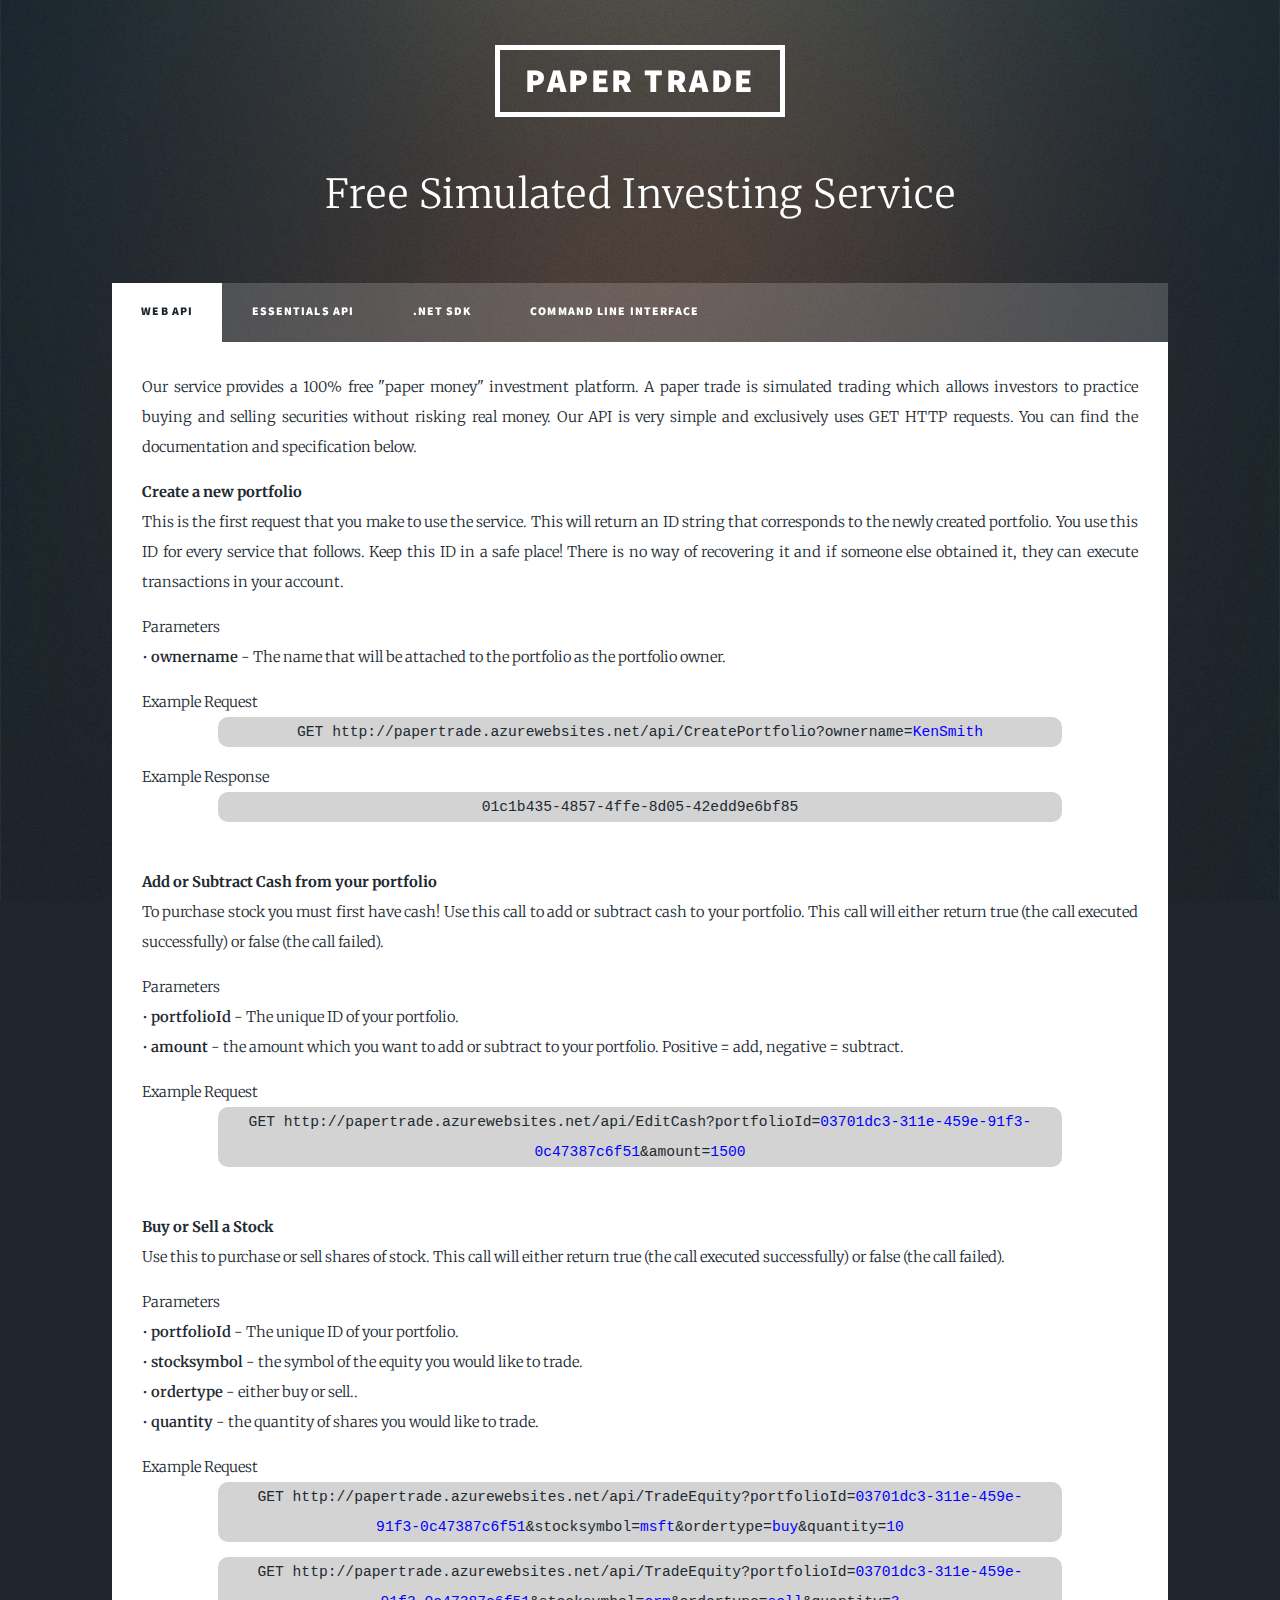
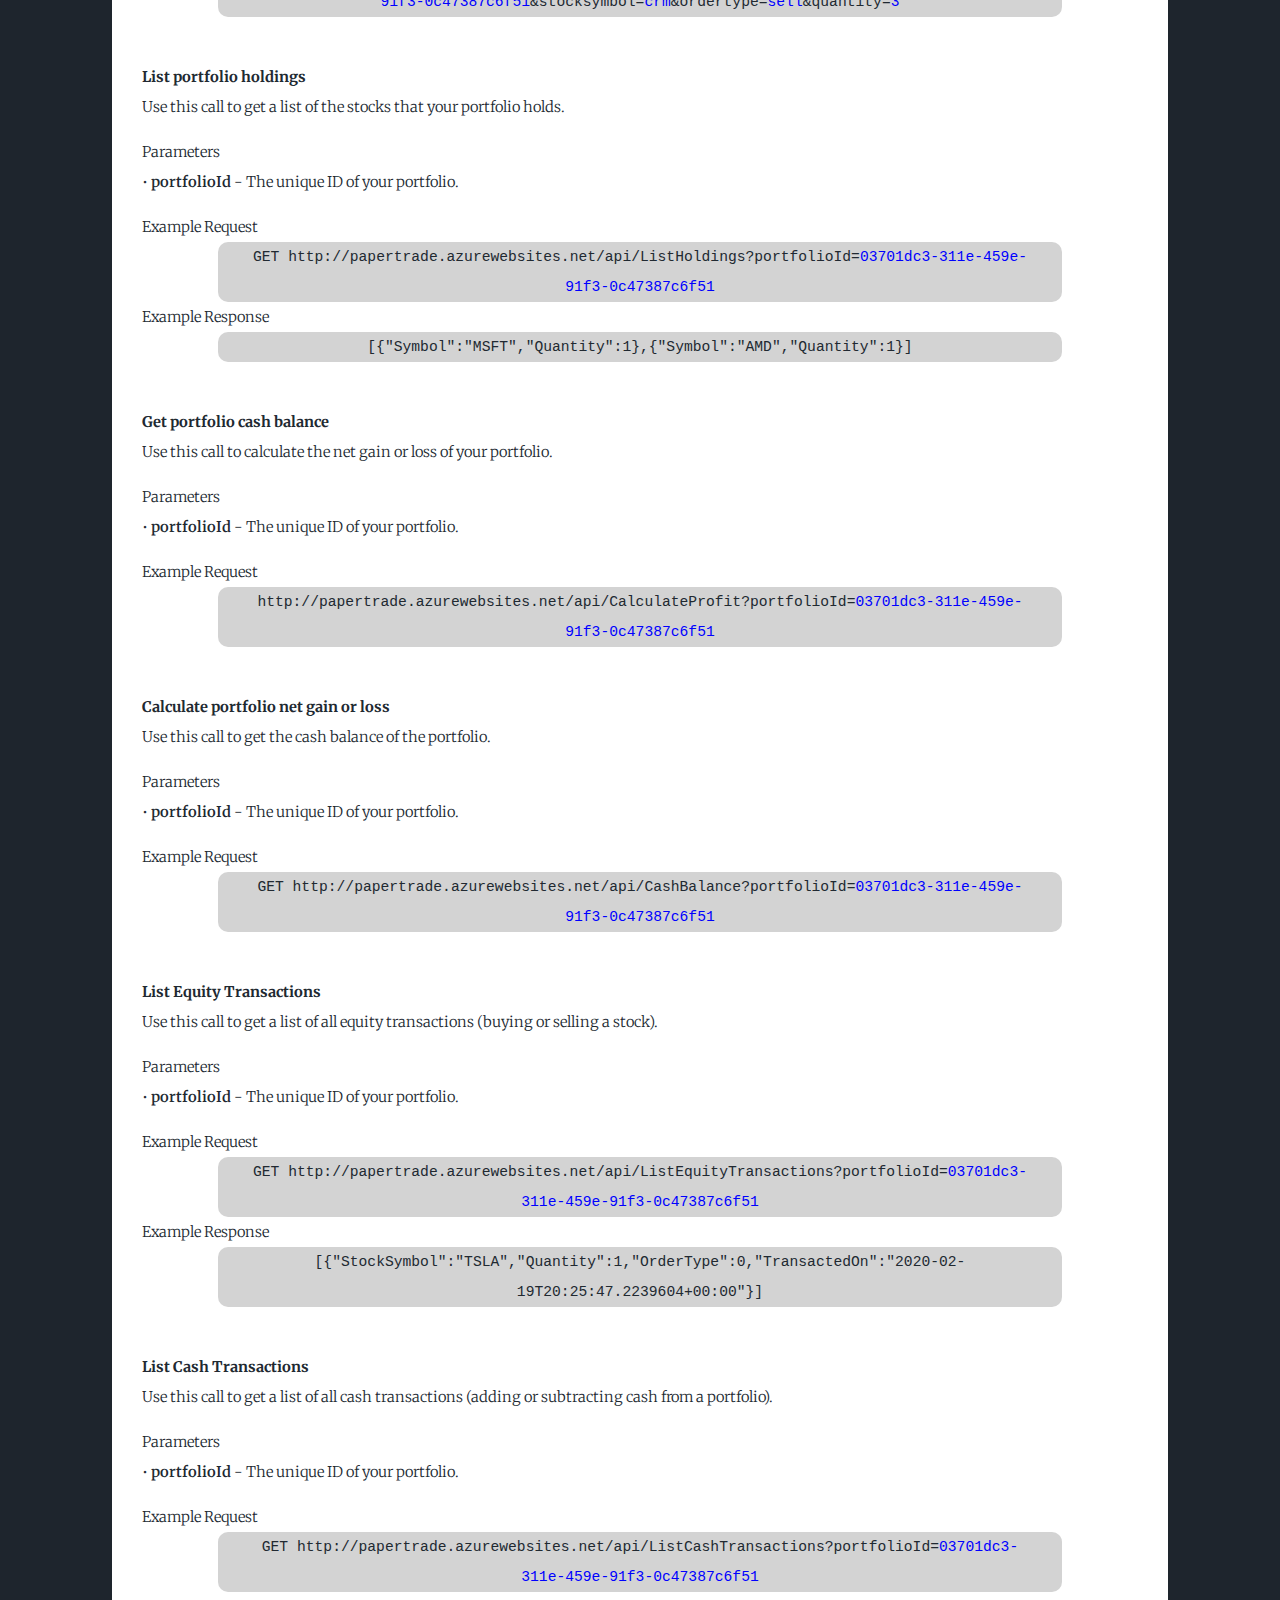
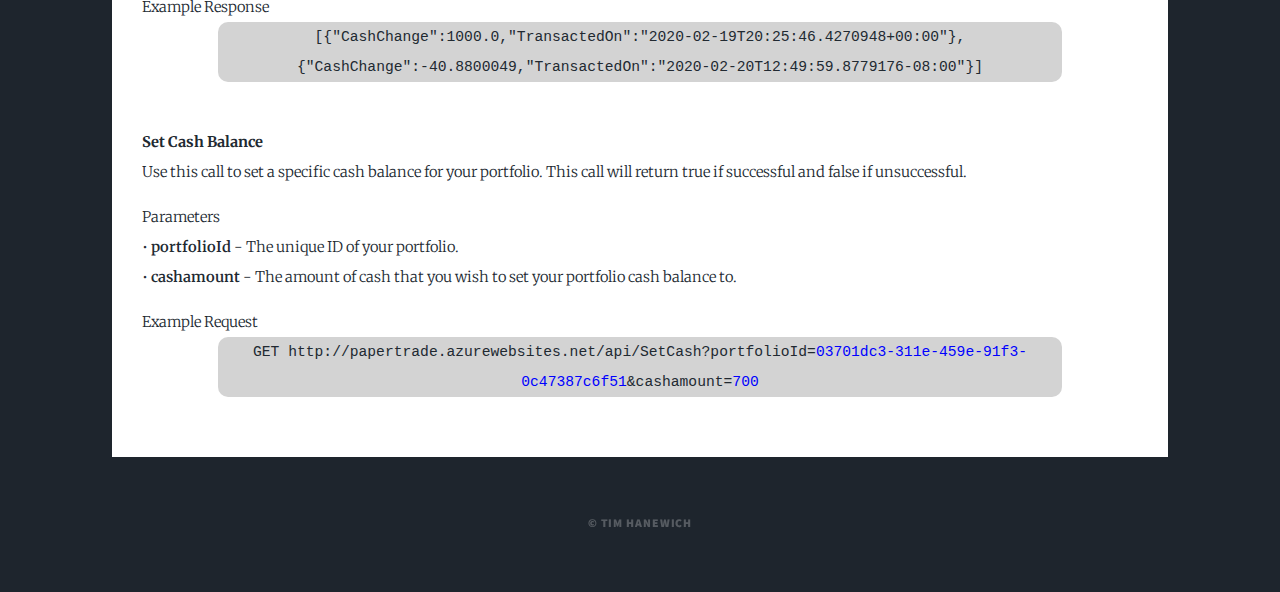
==== commit 0b6f865d: "Functional now" ====
--- a/index.html
+++ b/index.html
@@ -26,8 +26,9 @@
 				<nav id="nav">
 					<ul class="links">
 						<li class="active"><a href="index.html">Web API</a></li>
-						<li><a href="generic.html">Essentials</a></li>
-						<li><a href="elements.html">Command Line Interface</a></li>
+						<li><a href="Essentials.html">Essentials API</a></li>
+						<li><a href="https://www.nuget.org/packages/PaperTrade/" target="_blank">.NET SDK</a></li>
+						<li><a href="CLI.html">Command Line Interface</a></li>
 					</ul>
 				</nav>
 
@@ -95,6 +96,74 @@
 					<p class="desccontent">Example Response</p>
 					<p class="desccontent codedemo">[{"Symbol":"MSFT","Quantity":1},{"Symbol":"AMD","Quantity":1}]</p>
 					<div class="blankspace30"></div>
+
+					<!--Get Portfolio Cash Balance-->
+					<div class="blankspace15"></div>
+					<p class="desccontent boldcontent">Get portfolio cash balance</p>
+					<p class="desccontent">Use this call to calculate the net gain or loss of your portfolio.</p>
+					<div class="blankspace15"></div>
+					<p class="desccontent">Parameters</p>
+					<p class="desccontent">&#8226; <b>portfolioId</b> - The unique ID of your portfolio.</p>
+					<div class="blankspace15"></div>
+					<p class="desccontent">Example Request</p>
+					<p class="desccontent codedemo">http://papertrade.azurewebsites.net/api/CalculateProfit?portfolioId=<parameter>03701dc3-311e-459e-91f3-0c47387c6f51</parameter></p>
+					<div class="blankspace30"></div>
+
+					<!--Calculate Portfolio Gain or Loss-->
+					<div class="blankspace15"></div>
+					<p class="desccontent boldcontent">Calculate portfolio net gain or loss</p>
+					<p class="desccontent">Use this call to get the cash balance of the portfolio.</p>
+					<div class="blankspace15"></div>
+					<p class="desccontent">Parameters</p>
+					<p class="desccontent">&#8226; <b>portfolioId</b> - The unique ID of your portfolio.</p>
+					<div class="blankspace15"></div>
+					<p class="desccontent">Example Request</p>
+					<p class="desccontent codedemo">GET http://papertrade.azurewebsites.net/api/CashBalance?portfolioId=<parameter>03701dc3-311e-459e-91f3-0c47387c6f51</parameter></p>
+					<div class="blankspace30"></div>
+
+
+					<!--List Equity Transactions-->
+					<div class="blankspace15"></div>
+					<p class="desccontent boldcontent">List Equity Transactions</p>
+					<p class="desccontent">Use this call to get a list of all equity transactions (buying or selling a stock).</p>
+					<div class="blankspace15"></div>
+					<p class="desccontent">Parameters</p>
+					<p class="desccontent">&#8226; <b>portfolioId</b> - The unique ID of your portfolio.</p>
+					<div class="blankspace15"></div>
+					<p class="desccontent">Example Request</p>
+					<p class="desccontent codedemo">GET http://papertrade.azurewebsites.net/api/ListEquityTransactions?portfolioId=<parameter>03701dc3-311e-459e-91f3-0c47387c6f51</parameter></p>
+					<p class="desccontent">Example Response</p>
+					<p class="desccontent codedemo">[{"StockSymbol":"TSLA","Quantity":1,"OrderType":0,"TransactedOn":"2020-02-19T20:25:47.2239604+00:00"}]</p>
+					<div class="blankspace30"></div>
+
+
+					<!--List Cash Transactions-->
+					<div class="blankspace15"></div>
+					<p class="desccontent boldcontent">List Cash Transactions</p>
+					<p class="desccontent">Use this call to get a list of all cash transactions (adding or subtracting cash from a portfolio).</p>
+					<div class="blankspace15"></div>
+					<p class="desccontent">Parameters</p>
+					<p class="desccontent">&#8226; <b>portfolioId</b> - The unique ID of your portfolio.</p>
+					<div class="blankspace15"></div>
+					<p class="desccontent">Example Request</p>
+					<p class="desccontent codedemo">GET http://papertrade.azurewebsites.net/api/ListCashTransactions?portfolioId=<parameter>03701dc3-311e-459e-91f3-0c47387c6f51</parameter></p>
+					<p class="desccontent">Example Response</p>
+					<p class="desccontent codedemo">[{"CashChange":1000.0,"TransactedOn":"2020-02-19T20:25:46.4270948+00:00"},{"CashChange":-40.8800049,"TransactedOn":"2020-02-20T12:49:59.8779176-08:00"}]</p>
+					<div class="blankspace30"></div>
+
+
+					<!--Set Cash Balance-->
+					<div class="blankspace15"></div>
+					<p class="desccontent boldcontent">Set Cash Balance</p>
+					<p class="desccontent">Use this call to set a specific cash balance for your portfolio.  This call will return true if successful and false if unsuccessful.</p>
+					<div class="blankspace15"></div>
+					<p class="desccontent">Parameters</p>
+					<p class="desccontent">&#8226; <b>portfolioId</b> - The unique ID of your portfolio.</p>
+					<p class="desccontent">&#8226; <b>cashamount</b> - The amount of cash that you wish to set your portfolio cash balance to.</p>
+					<div class="blankspace15"></div>
+					<p class="desccontent">Example Request</p>
+					<p class="desccontent codedemo">GET http://papertrade.azurewebsites.net/api/SetCash?portfolioId=<parameter>03701dc3-311e-459e-91f3-0c47387c6f51</parameter>&cashamount=<parameter>700</parameter></p>
+					<div class="blankspace30"></div>
 					
 					<div class="blankspace30"></div>
 				</div>
